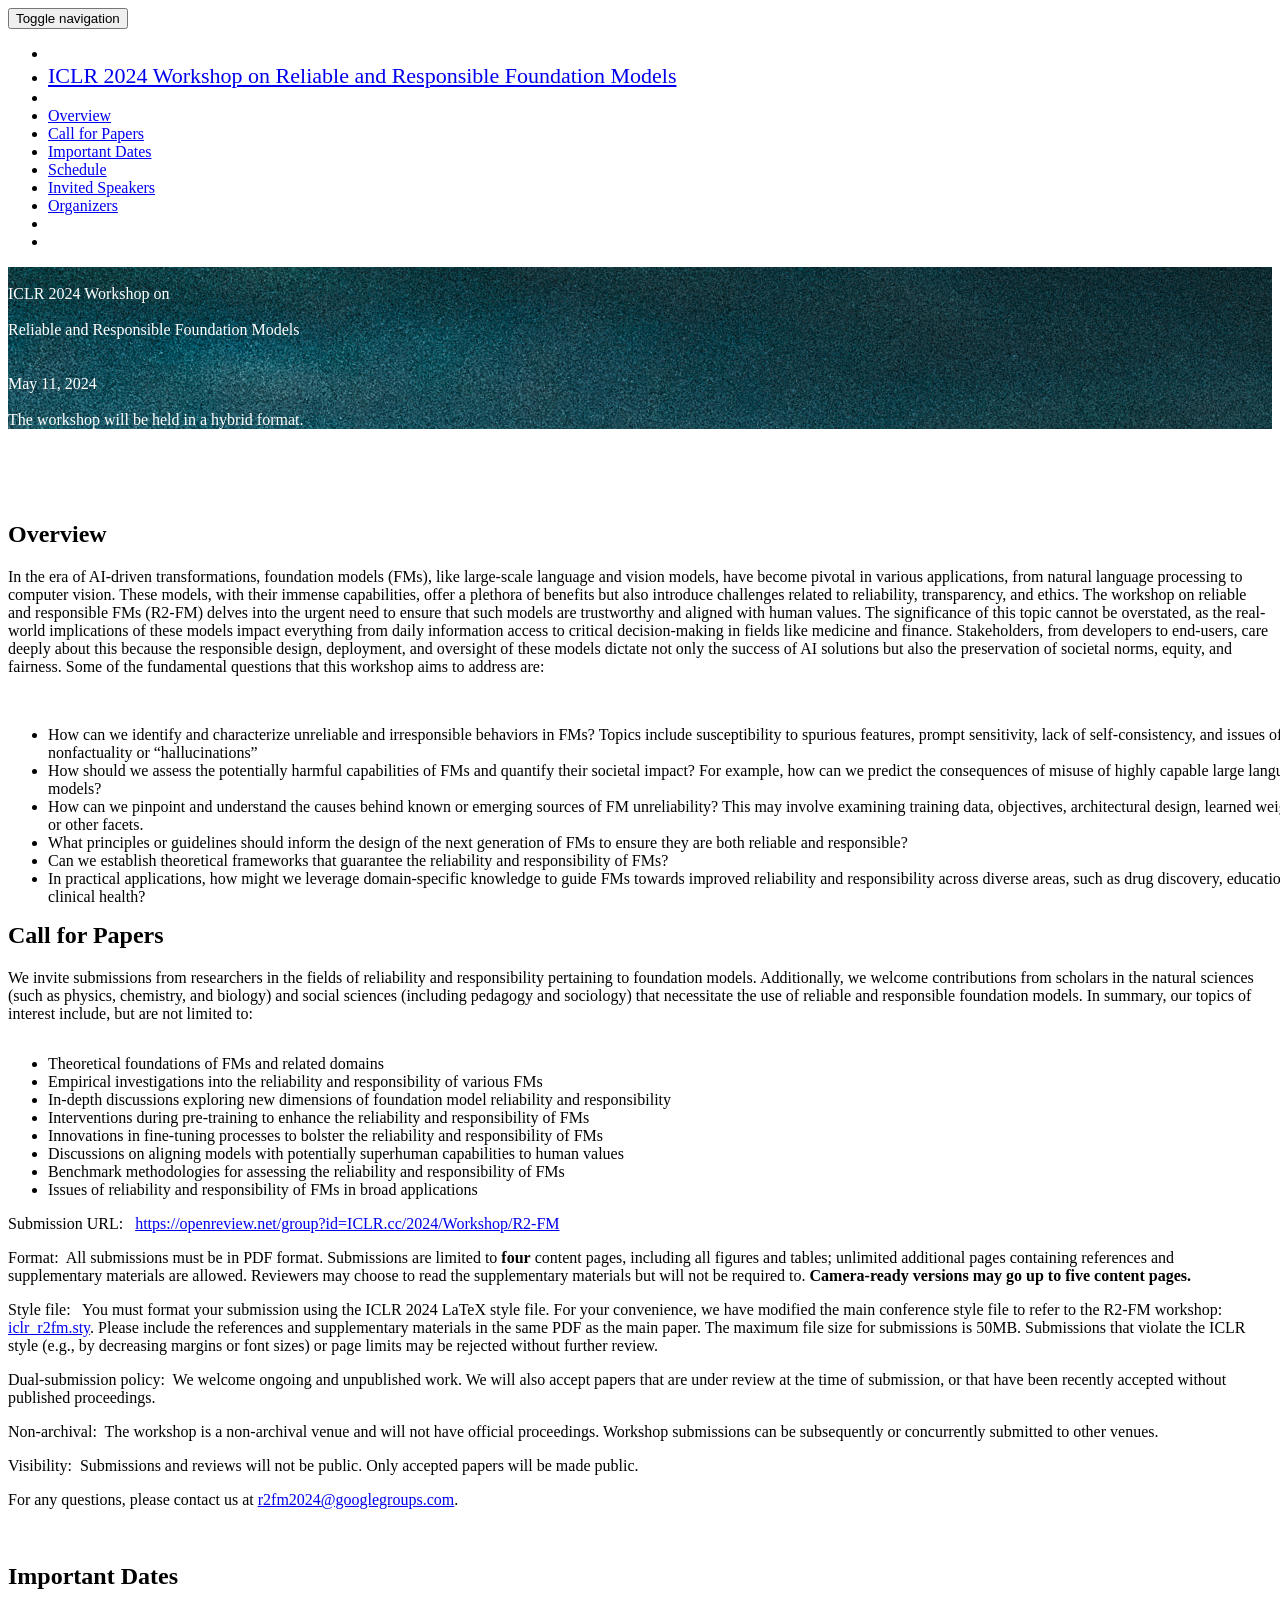
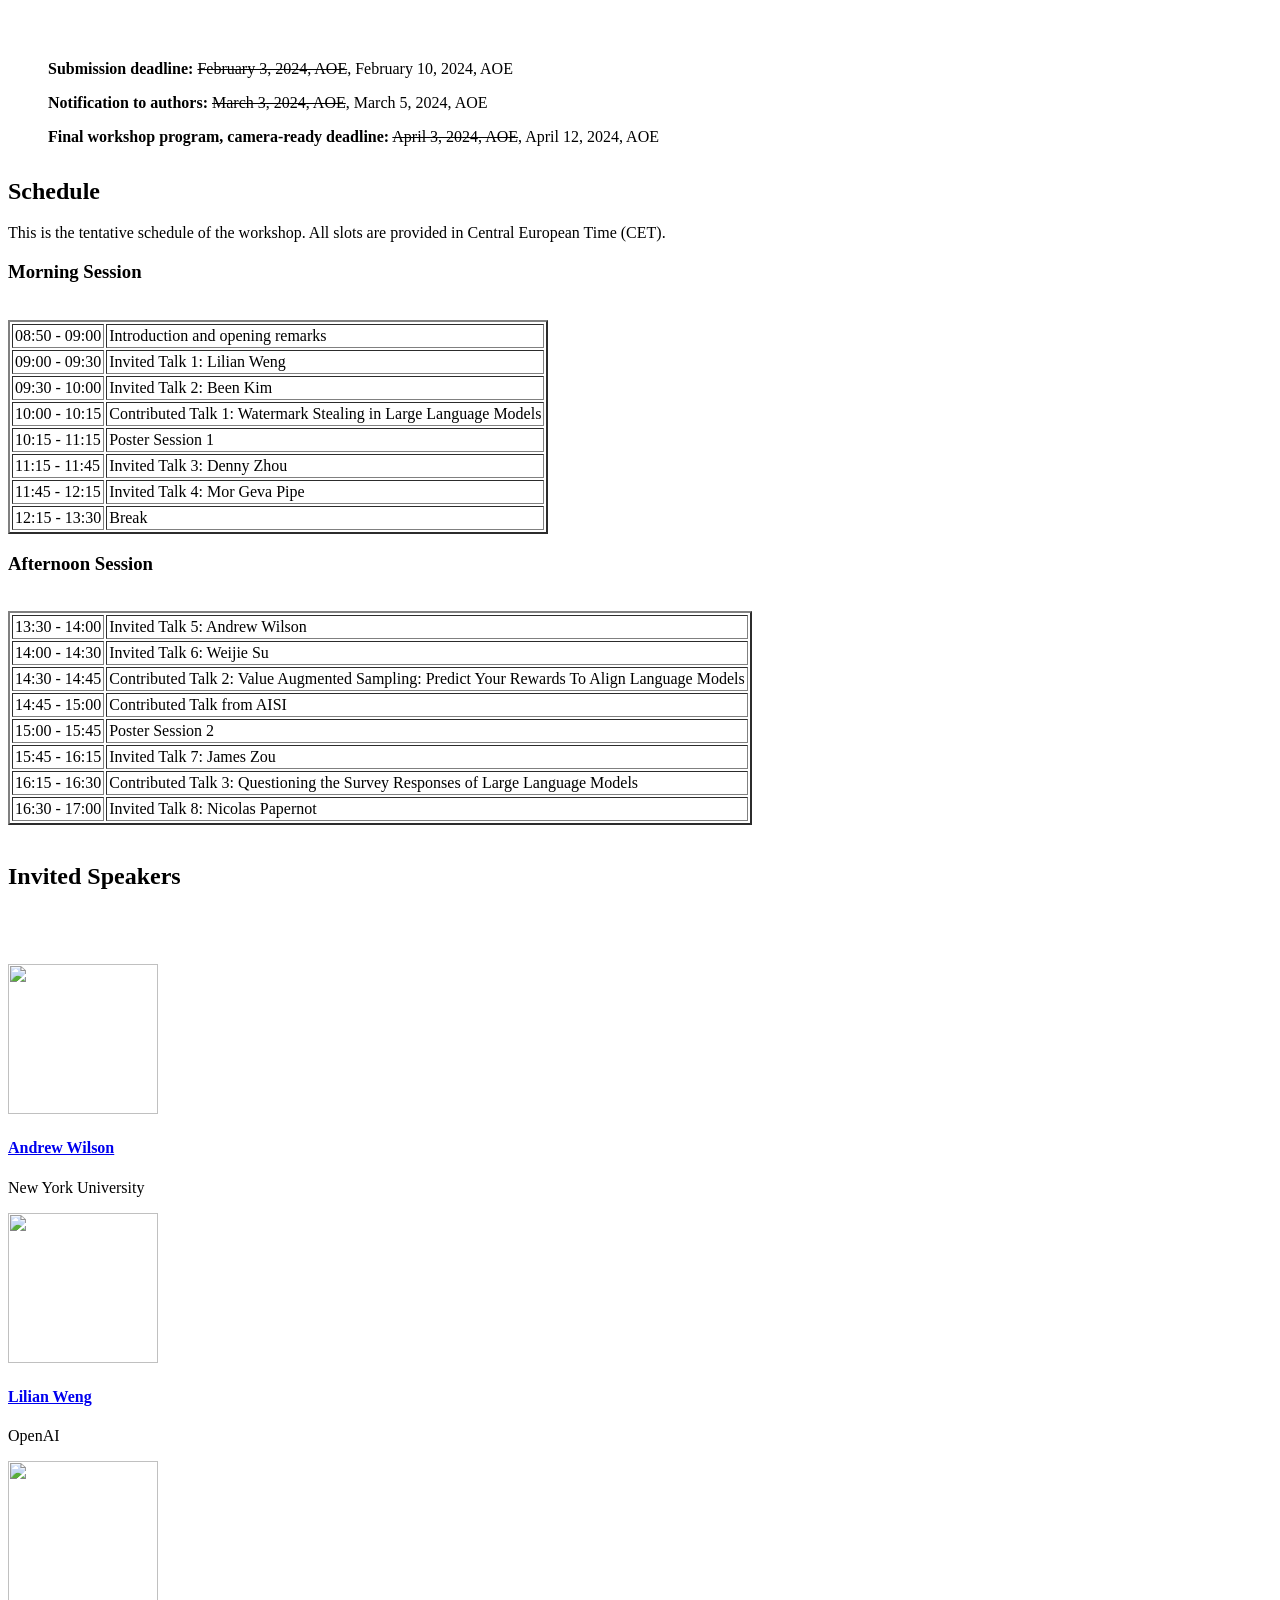
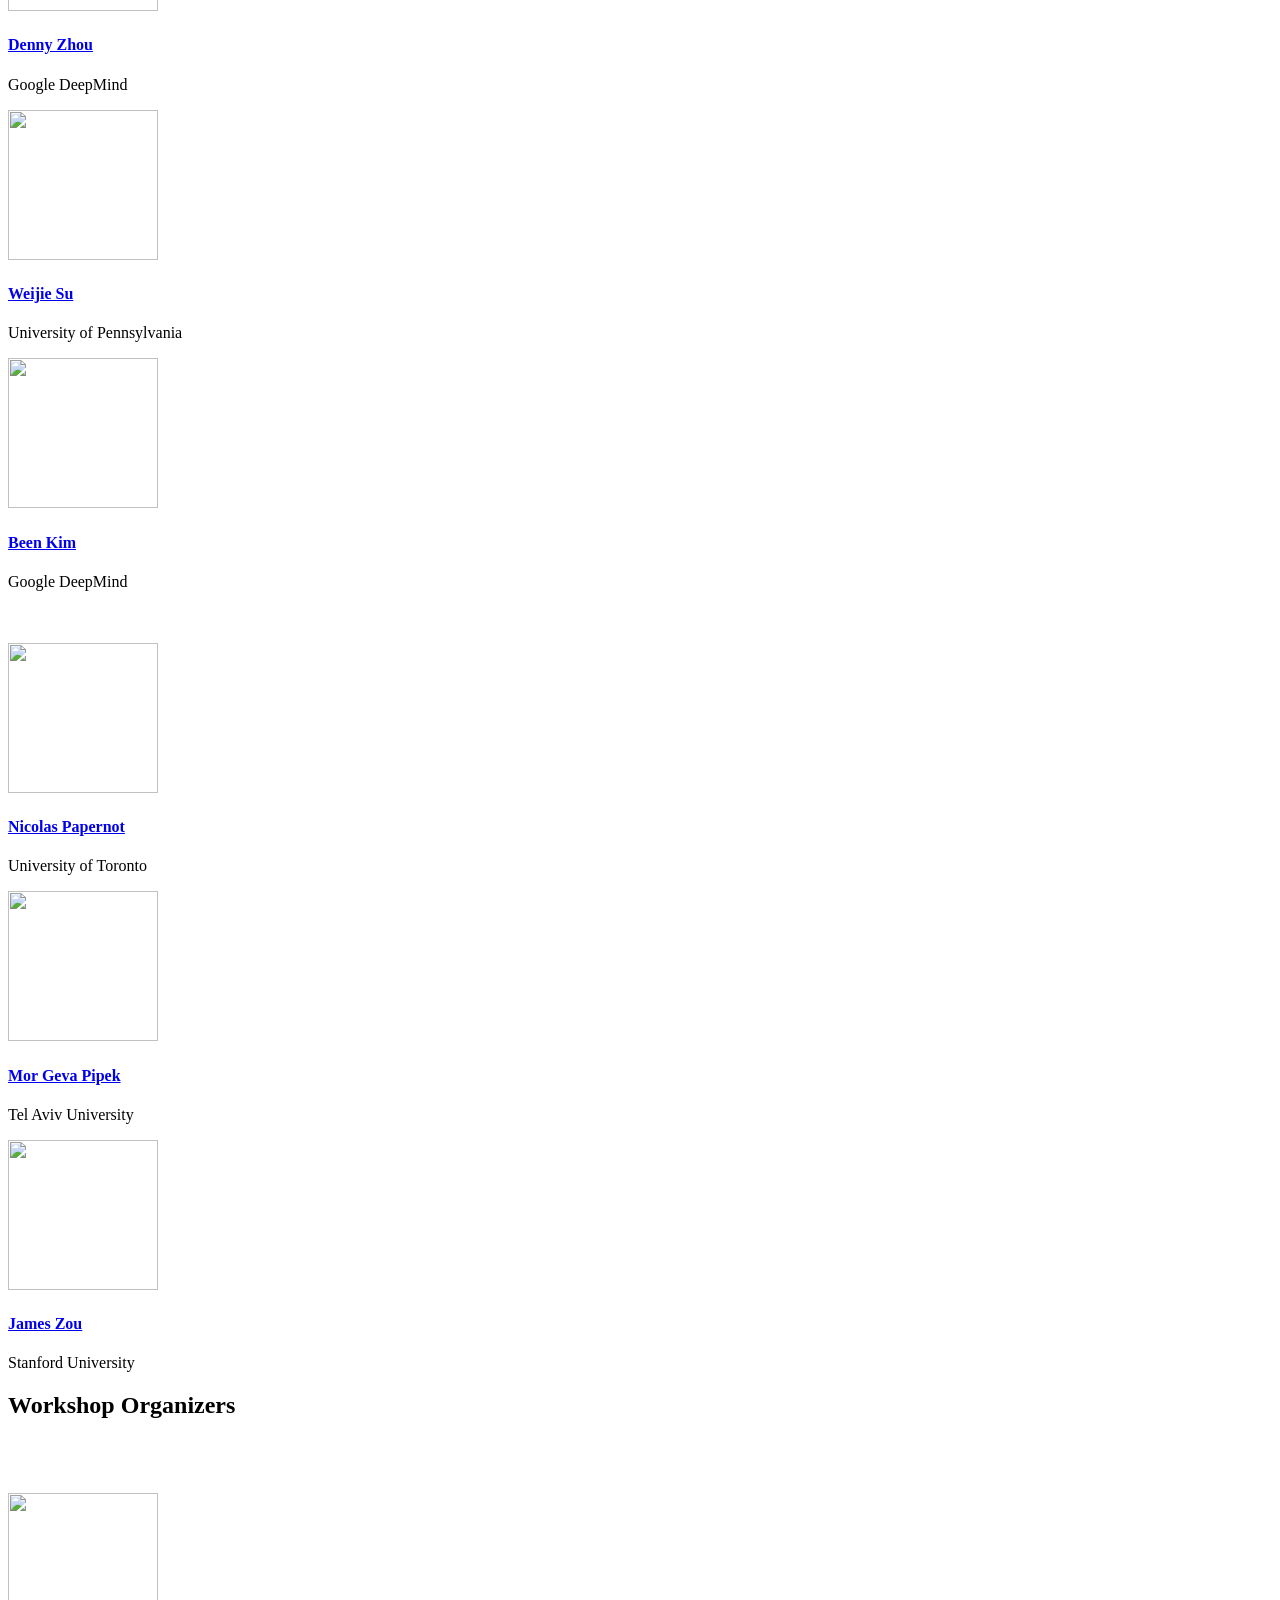
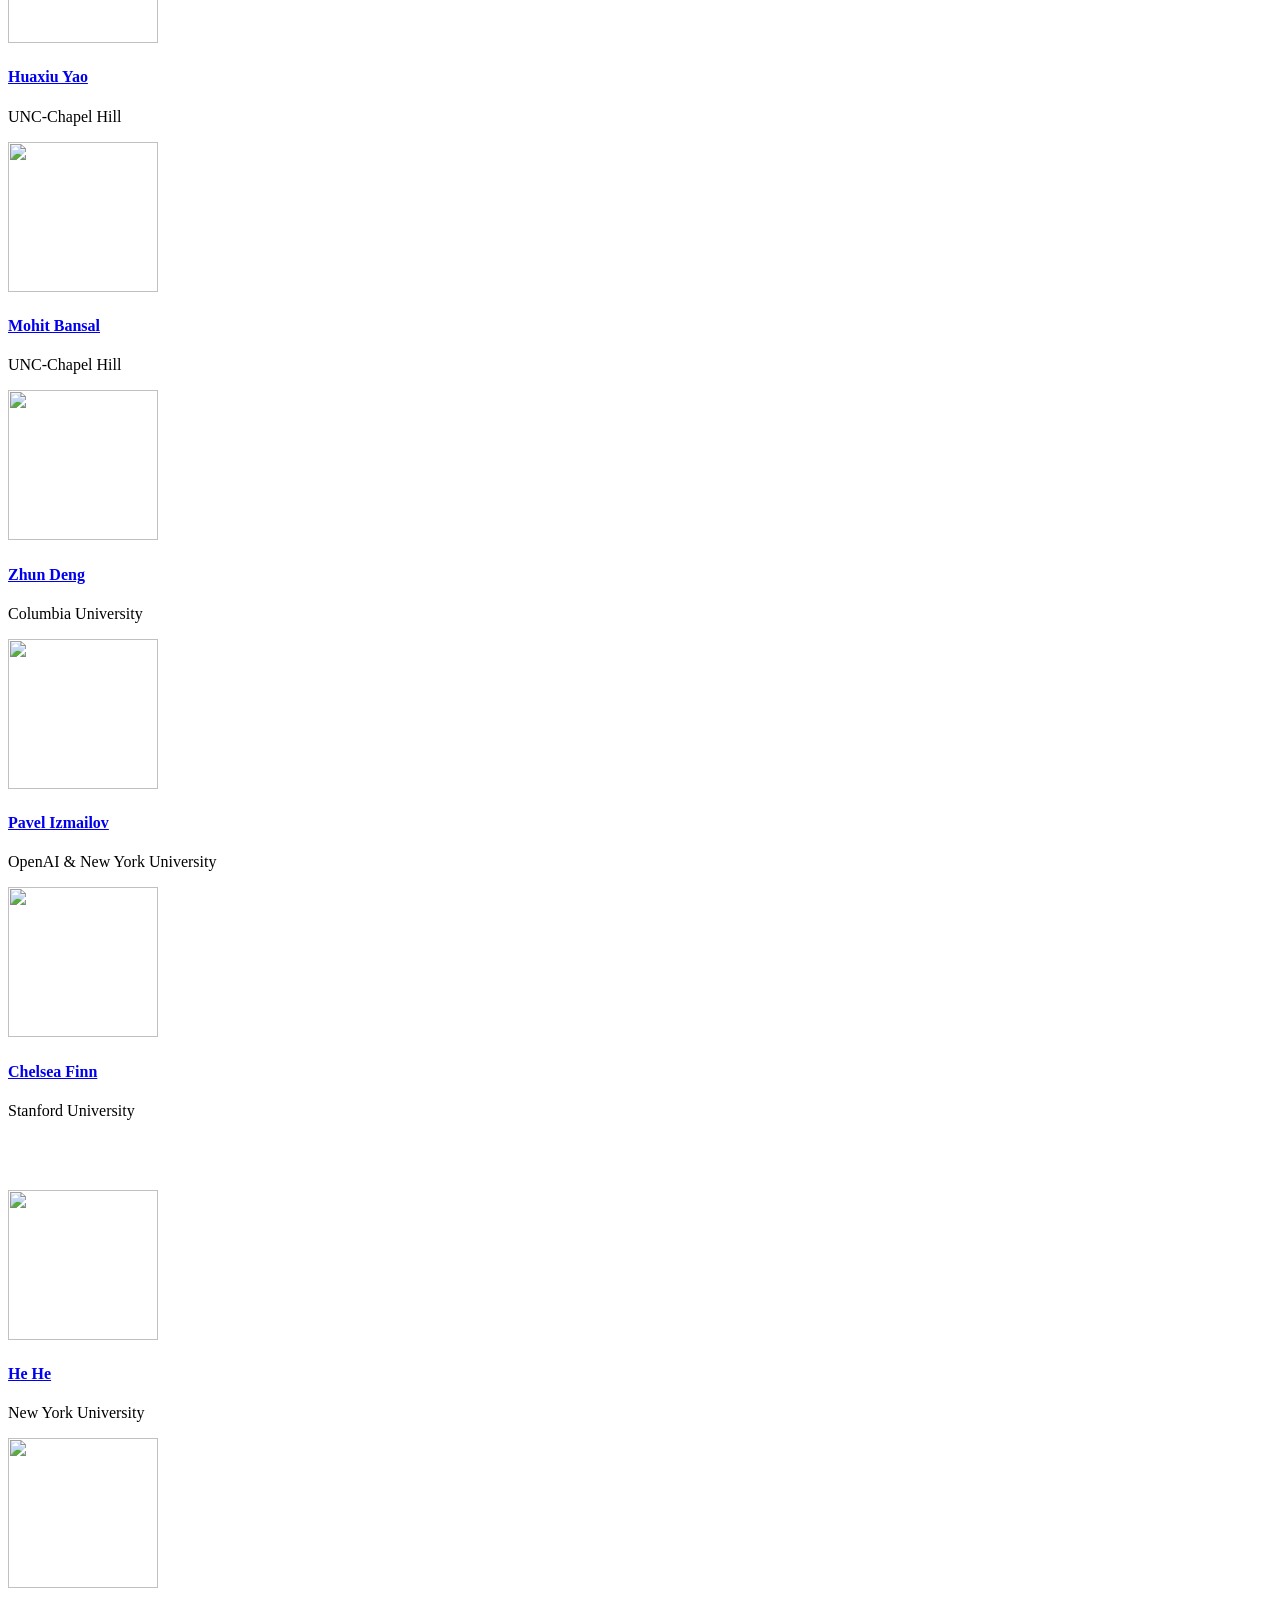
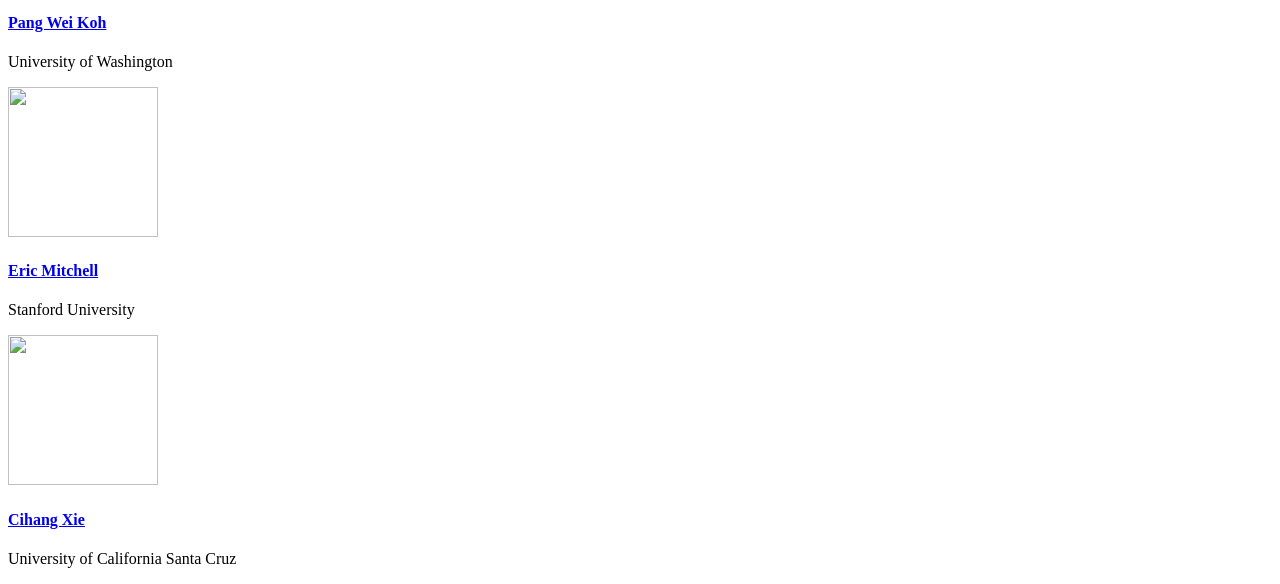
==== index_2024_iclr.html @ ab5264e9 "Add files via upload" ====
<!DOCTYPE html>
<html lang="en"><head><meta http-equiv="Content-Type" content="text/html; charset=UTF-8">
    <link rel="shortcut icon" href="iclr-r2fm.github.io/favicon.ico?">
    
    <meta http-equiv="X-UA-Compatible" content="IE=edge">
    <meta name="viewport" content="width=device-width, initial-scale=1">
    <meta name="description" content="Workshop on Reliable and Responsible Foundation Models at ICLR 2024">


    <title>ICLR 2024 Workshop on Reliable and Responsible Foundation Models </title>

    <!-- Bootstrap Core CSS -->
    <link href="./files_new/bootstrap.min.css" rel="stylesheet">

    <!-- Custom CSS -->
    <link href="./files_new/agency.css" rel="stylesheet">

    <!-- Custom Fonts -->
    <link href="./files_new/font-awesome.min.css" rel="stylesheet" type="text/css">
    <link href="./files_new/css" rel="stylesheet" type="text/css">
    <link href="./files_new/css(1)" rel="stylesheet" type="text/css">
    <link href="./files_new/css(2)" rel="stylesheet" type="text/css">
    <link href="./files_new/css(3)" rel="stylesheet" type="text/css">
    <link href="./files_new/css2" rel="stylesheet" type="text/css">

</head>

<body id="page-top" class="index">
    <!-- Navigation -->
    <nav class="navbar navbar-default navbar-fixed-top navbar-shrink">
        <div class="container">
            <!-- Brand and toggle get grouped for better mobile display -->
            <div class="navbar-header page-scroll">
                <button type="button" class="navbar-toggle" data-toggle="collapse" data-target="#bs-example-navbar-collapse-1">
                    <span class="sr-only">Toggle navigation</span>
                    <span class="icon-bar"></span>
                    <span class="icon-bar"></span>
                    <span class="icon-bar"></span>
                </button>

                <!-- Collect the nav links, forms, and other content for toggling -->
                <div class="collapse navbar-collapse" id="bs-example-navbar-collapse-1">
                    <!--<ul class="nav navbar-nav navbar-middle">
                        <li class="hidden">
                            <a href="#page-top"></a>
                        </li>

                    </ul>-->
                    <ul class="nav navbar-nav navbar-middle">
                        <li class="hidden active">
                            <a href="iclr-r2fm.github.io/index.html#page-top"></a>
                        </li>

                        <li>
                            <a class="page-scroll" href="iclr-r2fm.github.io/index.html#" style="left: -80px; font-size:22px;">ICLR 2024 Workshop on Reliable and Responsible Foundation Models</a>
                        </li>
                        <li>
                            <a style="padding-left: 20px;"></a>
                        </li>
                        <li>
                            <a class="page-scroll" href="iclr-r2fm.github.io/index.html#introduction">Overview</a>
                        </li>

                        <li>
                            <a class="page-scroll" href="iclr-r2fm.github.io/index.html#call">Call for Papers</a>
                        </li>
                        <li>
                            <a class="page-scroll" href="iclr-r2fm.github.io/index.html#dates">Important Dates</a>
                        </li>
                        <li>
                            <a class="page-scroll" href="iclr-r2fm.github.io/index.html#program">Schedule</a>
                        </li>
                        <li>
                            <a class="page-scroll" href="iclr-r2fm.github.io/index.html#speaker">Invited Speakers</a>
                        </li>
                        <li>
                            <a class="page-scroll" href="iclr-r2fm.github.io/index.html#organization">Organizers</a>
                        </li>
                        <li>
                        <!--<li>
                            <a class="page-scroll" href="#contactt">Contact</a>
                        </li>-->
                        </li><li>

                            <!-- <li>
                        <a class="buttom" href="index_2020.html">TSW 2020</a>
                    </li> -->

                    </li></ul>
                </div>
                <!-- /.navbar-collapse -->
            </div>
            <!-- /.container-fluid -->
    </div></nav>

    <!-- Header -->
    <header>
        <style>
            header {
                background-image: url(img/bggg.jpg);
                color: #fff
            }
        </style>
        <div class="container">
            <br>
            
           
            <div class="intro-text">
                <div class="intro-lead-in">ICLR 2024 Workshop on</div>
                <br>
                <div class="intro-heading">Reliable and Responsible Foundation Models</div>
                <br>
            <br>

                <div class="intro-lead-in">May 11, 2024</div>
                <br>
                <div class="intro-lead-in">The workshop will be held in a hybrid format.</div>
                <!-- <div class="intro-lead-in"> Time Series Workshop @ <a href="https://icml.cc/Conferences/2019"
                        target=_blank>ICML 2019</a></br>June 14, 2019. Long Beach, USA</div> -->
                <!--a href="#call" target=_blank class="page-scroll btn btn-xl">Submit a Paper</a-->
            </div>
        </div>
    </header>
    <br><br><br><br>

    <!-- Introduction Section -->
    <section id="introduction">
        <div class="container">
            <div class="row">
                <div class="col-lg-12 ">
                    <h2 class="section-heading">Overview</h2>
                    <!--h3 class="section-subheading text-muted">Lorem ipsum dolor sit amet consectetur.</h3-->
                </div>
            </div>
            <div class="row text-justify">
                <div class="col-md-12">
                    <p class="large text-muted">
In the era of AI-driven transformations, foundation models (FMs), like large-scale language and vision models, have become pivotal in various applications, from natural language processing to computer vision. These models, with their immense capabilities, offer a plethora of benefits but also introduce challenges related to reliability, transparency, and ethics. The workshop on reliable and responsible FMs (R2-FM) delves into the urgent need to ensure that such models are trustworthy and aligned with human values. The significance of this topic cannot be overstated, as the real-world implications of these models impact everything from daily information access to critical decision-making in fields like medicine and finance. Stakeholders, from developers to end-users, care deeply about this because the responsible design, deployment, and oversight of these models dictate not only the success of AI solutions but also the preservation of societal norms, equity, and fairness. Some of the fundamental questions that this workshop aims to address are:                    </p>
                    <br>
                    <ul class="large text-muted" ,="" style="float:left; width: 100%"> 
                    <li>How can we identify and characterize unreliable and irresponsible behaviors in FMs? Topics include susceptibility to spurious features, prompt sensitivity, lack of self-consistency, and issues of nonfactuality or “hallucinations”</li>
                    <li>How should we assess the potentially harmful capabilities of FMs and quantify their societal impact? For example, how can we predict the consequences of misuse of highly capable large language models?</li>
                    <li>How can we pinpoint and understand the causes behind known or emerging sources of FM unreliability? This may involve examining training data, objectives, architectural design, learned weights, or other facets.</li><li>What principles or guidelines should inform the design of the next generation of FMs to ensure they are both reliable and responsible?</li><li>Can we establish theoretical frameworks that guarantee the reliability and responsibility of FMs?</li><li>In practical applications, how might we leverage domain-specific knowledge to guide FMs towards improved reliability and responsibility across diverse areas, such as drug discovery, education, or clinical health?</li></ul><br>
                    <p></p><br>
                </div>
            </div>
        </div>
    </section>

    <!-- call for papers -->
    <!-- <section id="call" class="bg-mid-gray"> -->
    <section id="call">
        <div class="container">

            <div class="row">
                <div class="col-lg-12 ">
                    <h2 class="section-heading">Call for Papers</h2>

                    <div class="row text-justify">
                        <div class="col-md-12">


                            <p class="large text-muted">We invite submissions from researchers in the fields of reliability and responsibility pertaining to foundation models. Additionally, we welcome contributions from scholars in the natural sciences (such as physics, chemistry, and biology) and social sciences (including pedagogy and sociology) that necessitate the use of reliable and responsible foundation models. In summary, our topics of interest include, but are not limited to:</p>

                            <ul class="large text-muted" style="float:left; width: 100%">
                                <li>Theoretical foundations of FMs and related domains</li>
                                <li>Empirical investigations into the reliability and responsibility of various FMs</li>
                                <li>In-depth discussions exploring new dimensions of foundation model reliability and responsibility</li>
                                <li>Interventions during pre-training to enhance the reliability and responsibility of FMs</li>
                                <li>Innovations in fine-tuning processes to bolster the reliability and responsibility of FMs</li>
                            <li>Discussions on aligning models with potentially superhuman capabilities to human values</li><li>Benchmark methodologies for assessing the reliability and responsibility of FMs</li><li>Issues of reliability and responsibility of FMs in broad applications</li></ul>
                            <p class="large text-muted"><mybold>Submission URL:</mybold> &nbsp; <a href="https://openreview.net/group?id=ICLR.cc/2024/Workshop/R2-FM">https://openreview.net/group?id=ICLR.cc/2024/Workshop/R2-FM
</a></p>
                            <p class="large text-muted"><mybold>Format:</mybold> &nbsp;All submissions must be in PDF format. Submissions are limited to <b>four</b> content pages, including all figures and tables; unlimited additional pages containing references and supplementary materials are allowed. Reviewers may choose to read the supplementary materials but will not be required to. <b>Camera-ready versions may go up to five content pages.</b>
                            </p>
                            <p class="large text-muted"><mybold>Style file:</mybold> &nbsp; You must format your submission using the ICLR 2024 LaTeX style file. For your convenience, we have modified the main conference style file to refer to the R2-FM workshop: <a href="iclr_r2fm.sty">iclr_r2fm.sty</a>. Please include the references and supplementary materials in the same PDF as the main paper. The maximum file size for submissions is 50MB. Submissions that violate the ICLR style (e.g., by decreasing margins or font sizes) or page limits may be rejected without further review.
                            </p>
                            <p class="large text-muted"><mybold>Dual-submission policy:</mybold> &nbsp;We welcome ongoing and unpublished work. We will also accept papers that are under review at the time of submission, or that have been recently accepted without published proceedings.
                            </p>
                            <p class="large text-muted"><mybold>Non-archival:</mybold> &nbsp;The workshop is a non-archival venue and will not have official proceedings. Workshop submissions can be subsequently or concurrently submitted to other venues.
                            </p>
                            <p class="large text-muted"><mybold>Visibility:</mybold> &nbsp;Submissions and reviews will not be public. Only accepted papers will be made public.
                            </p>
                            <p class="large text-muted">For any questions, please contact us at <a href="mailto:r2fm2024@googlegroups.com">r2fm2024@googlegroups.com</a>.
                            </p>
                            <br>
                        </div>
                    </div>

                </div>
    </div></div></section>
    

    <!-- Dates Section -->
    <section id="dates">
        <div class="container">
            <div class="row">
                <div class="col-lg-12 ">
                    <h2 class="section-heading">Important Dates</h2>
                    <!--h3 class="section-subheading text-muted">Lorem ipsum dolor sit amet consectetur.</h3-->
                </div>
            </div>
            <div class="row ">
                <div class="col-lg-4 text-left">
                    &nbsp;
                </div>
                <div class="row text-justify ">
                    <div class="col-md-8">
                        <ul style="float:left; width: 100%">
                            <p class="large text-muted">
                                <b>Submission deadline:</b> <s>February 3, 2024, AOE</s>, February 10, 2024, AOE
                            </p>
                            <p class="large text-muted">
                                <b>Notification to authors:</b> <s>March 3, 2024, AOE</s>, March 5, 2024, AOE
                            </p>
                            
                            <p class="large text-muted">
                                <b>Final workshop program, camera-ready deadline:</b> <s>April 3, 2024, AOE</s>, April 12, 2024, AOE                           </p>
                        </ul>
                    </div>
                </div>
            </div>
        </div>
    </section>
    <!-- Program Section -->
    <section id="program">
        <div class="container">

            <div class="row">
                <div class="col-lg-12 ">
                    <h2 class="section-heading">Schedule</h2>
                    <!-- <h3 class="section-subheading text-muted">
                        Long Beach Convention Center, Long Beach <br>
                        8:45 am - 6:05 pm <br>
                        June 14, 2019<br>
                    </h3> -->
                </div>
            </div>
            <p class="large text-muted">
            This is the tentative schedule of the workshop. All slots are provided in Central European Time (CET). 
            </p>
            <div id="schedule">
                <div class="container w">
                    <h3>Morning Session</h3> <br>
                    <div class="row centered">
                        <table class="table table-striped" border="2" cellpadding="2" cellspacing="2">
                            <tbody>
                                <tr>
                                    <td> 08:50 - 09:00</td>
                                    <td>Introduction and opening remarks</td>
                                </tr>
                            <tr>
                                    <td>09:00 - 09:30 </td>
                                    <td>Invited Talk 1: Lilian Weng</td>
                                </tr><tr>
                                    <td>09:30 - 10:00 </td>
                                    <td>Invited Talk 2: Been Kim</td>
                                </tr><tr>
                                    <td>10:00 - 10:15</td>
                                    <td>Contributed Talk 1: Watermark Stealing in Large Language Models</td>
                                </tr><tr>
                                    <td>10:15 - 11:15 </td>
                                    <td>Poster Session 1</td>
                                </tr><tr>
                                    <td>11:15 - 11:45 </td>
                                    <td>Invited Talk 3: Denny Zhou</td>
                                </tr><tr>
                                    <td>11:45 - 12:15 </td>
                                    <td>Invited Talk 4: Mor Geva Pipe</td>
                                </tr><tr>
                                    <td>12:15 - 13:30</td>
                                    <td>Break</td>
                                </tr></tbody>

                        </table>
                    </div>
                    <h3>Afternoon Session</h3> <br>
                    <div class="row centered">
                        <table class="table table-striped" border="2" cellpadding="2" cellspacing="2">
                            <tbody>
                                <tr>
                                    <td>13:30 - 14:00</td>
                                    <td>Invited Talk 5: Andrew Wilson</td>
                                </tr>
                            <tr>
                                    <td> 14:00 - 14:30</td>
                                    <td>Invited Talk 6: Weijie Su</td>
                                </tr><tr>
                                    <td>14:30 - 14:45</td>
                                    <td>Contributed Talk 2: Value Augmented Sampling: Predict Your Rewards To Align Language Models</td>
                                </tr><tr>
                                    <td>14:45 - 15:00</td>
                                    <td>Contributed Talk from AISI</td>
                                </tr><tr>
                                    <td>15:00 - 15:45</td>
                                    <td>Poster Session 2</td>
                                </tr><tr>
                                    <td>15:45 - 16:15</td>
                                    <td>Invited Talk 7: James Zou</td>
                                </tr><tr>
                                    <td>16:15 - 16:30</td>
                                    <td>Contributed Talk 3: Questioning the Survey Responses of Large Language Models</td>
                                </tr><tr>
                                    <td>16:30 - 17:00</td>
                                    <td>Invited Talk 8: Nicolas Papernot</td>
                                </tr></tbody>
                        </table>
                    </div>

                    <div class="col-lg-1 text-left">
                        &nbsp;
                    </div>
                </div>
            </div>
    </div></section>

    <!-- Speaker Section -->
    <section id="speaker">
        <div class="container">
            <div class="row">
                <div class="col-lg-12 ">
                    <h2 class="section-heading">Invited Speakers</h2>
                    <!--h3 class="section-subheading text-muted">Lorem ipsum dolor sit amet consectetur.</h3-->
                </div>
            </div>
            <br>
            <br>
            <br>

            <div class="row row-centered ">
                <div class="col-sm-2">
                    <div class="team-member">
                        <img src="./files_new/AW.jpg" height="150" width="150" class="img-responsive img-circle">
                        <a href="https://cims.nyu.edu/~andrewgw/">
                            <h4>Andrew Wilson</h4>
                        </a>
                        <p class="text-muted">New York University</p>
                    </div>
                </div>

                <div class="row row-centered ">
                    <div class="col-sm-2">
                        <div class="team-member">
                            <img src="./files_new/LW.jpeg" height="150" width="150" class="img-responsive img-circle">
                            <a href="https://lilianweng.github.io/">
                                <h4>Lilian Weng</h4>
                            </a>
                            <p class="text-muted">OpenAI</p>
                        </div>
                    </div>

                    <div class="row row-centered ">
                        <div class="col-sm-2">
                            <div class="team-member">
                                <img src="./files_new/DZ.jpeg" height="150" width="150" class="img-responsive img-circle">
                                <a href="https://dennyzhou.github.io/">
                                    <h4>Denny Zhou</h4>
                                </a>
                                <p class="text-muted">Google DeepMind</p>
                            </div>
                        </div>



                        <div class="row row-centered ">
                            <div class="col-sm-2">
                                <div class="team-member">
                                    <img src="./files_new/WS.jpg" height="150" width="150" class="img-responsive img-circle">
                                    <a href="https://www.weijie-su.com/">
                                        <h4>Weijie Su</h4>
                                    </a>
                                    <p class="text-muted">University of Pennsylvania</p>
                                </div>
                            </div>



                            <div class="row row-centered ">
                                <div class="col-sm-2">
                                    <div class="team-member">
                                        <img src="./files_new/BK.png" height="150" width="150" class="img-responsive img-circle">
                                        <a href="https://beenkim.github.io/">
                                            <h4>Been Kim</h4>
                                        </a>
                                        <p class="text-muted">Google DeepMind</p>
                                    </div>
                                </div>

                            </div>
                            <div class="container">
                                <!-- <div class="row">
                                    <div class="col-lg-12">
                                        <h2 class="section-heading">Workshop Organizers</h2>
                                    </div>
                                </div> -->
                                <br>
                                <br>
                                             <div class="row row-centered ">
                                                <div class="col-sm-2">
                                                    <div class="team-member">
                                                        <img src="./files_new/NP.jpg" height="150" width="150" class="img-responsive img-circle">
                                                        <a href="https://www.papernot.fr/">
                                                            <h4>Nicolas Papernot</h4>
                                                        </a>
                                                        <p class="text-muted">University of Toronto</p>
                                                    </div>
                                                </div>
                                                 
                                                    <div class="row row-centered ">
                                                        <div class="col-sm-2">
                                                            <div class="team-member">
                                                                <img src="./files_new/MGP.jpg" height="150" width="150" class="img-responsive img-circle">
                                                                <a href="https://mega002.github.io/">
                                                                    <h4>Mor Geva Pipek</h4>
                                                                </a>
                                                                <p class="text-muted">Tel Aviv University</p>
                                                            </div>
                                                        </div>
                                                        
                                                        <div class="row row-centered ">
                                                            <div class="col-sm-2">
                                                                <div class="team-member">
                                                                    <img src="./files_new/JZ.jpeg" height="150" width="150" class="img-responsive img-circle">
                                                                    <a href="https://www.james-zou.com/">
                                                                        <h4>James Zou</h4>
                                                                    </a>
                                                                    <p class="text-muted">Stanford University</p>
                                                                </div>
                                                            </div>           
                                                    <div class="col-sm-2">
                                                                
                                                            </div></div>
                                                </div>

    </div></div></div></div></div></div></div></section>


    <section id="organization">
        <div class="container">
            <div class="row">
                <div class="col-lg-12">
                    <h2 class="section-heading">Workshop Organizers</h2>
                    <!--h3 class="section-subheading text-muted">Lorem ipsum dolor sit amet consectetur.</h3-->
                </div>
            </div>
            <br>
            <br>
            <br>
            <div class="row row-centered ">
                <div class="col-sm-2">
                    <div class="team-member">
                        <img src="./files_new/Huaxiu_Yao.jpg" height="150" width="150" class="img-responsive img-circle">
                        <a href="https://huaxiuyao.mystrikingly.com/">
                            <h4>Huaxiu Yao</h4>
                        </a>
                        <p class="text-muted">UNC-Chapel Hill</p>
                    </div>
                </div>

                <div class="row row-centered ">
                    <div class="col-sm-2">
                        <div class="team-member">
                            <img src="./files_new/MB.png" height="150" width="150" class="img-responsive img-circle">
                            <a href="https://www.cs.unc.edu/~mbansal/">
                                <h4>Mohit Bansal</h4>
                            </a>
                            <p class="text-muted">UNC-Chapel Hill</p>
                        </div>
                    </div>

                    <div class="row row-centered ">
                        <div class="col-sm-2">
                            <div class="team-member">
                                <img src="./files_new/ZD.jpg" height="150" width="150" class="img-responsive img-circle">
                                <a href="https://www.zhundeng.org/">
                                    <h4>Zhun Deng</h4>
                                </a>
                                <p class="text-muted">Columbia University</p>
                            </div>
                        </div>



                        <div class="row row-centered ">
                            <div class="col-sm-2">
                                <div class="team-member">
                                    <img src="./files_new/PI.jpeg" height="150" width="150" class="img-responsive img-circle">
                                    <a href="https://izmailovpavel.github.io/">
                                        <h4>Pavel Izmailov </h4>
                                    </a>
                                    <p class="text-muted">OpenAI &amp; New York University</p>
                                </div>
                            </div>

                            <div class="row row-centered ">
                                                <div class="col-sm-2">
                                                    <div class="team-member">
                                                        <img src="./files_new/Chelsea_Finn.jpeg" height="150" width="150" class="img-responsive img-circle">
                                                        <a href="https://ai.stanford.edu/~cbfinn/">
                                                            <h4>Chelsea Finn</h4>
                                                        </a>
                                                        <p class="text-muted">Stanford University</p>
                                                    </div>
                                                </div>
                                                </div>

                            <div class="container">
                                <!-- <div class="row">
                                    <div class="col-lg-12">
                                        <h2 class="section-heading">Workshop Organizers</h2>
                                    </div>
                                </div> -->
                                <br>
                                <br>
                                <br>

                                <div class="row row-centered ">
                                <div class="col-sm-2">
                                    <div class="team-member">
                                        <img src="./files_new/HH.jpg" height="150" width="150" class="img-responsive img-circle">
                                        <a href="https://hhexiy.github.io/">
                                            <h4>He He</h4>
                                        </a>
                                        <p class="text-muted">New York University</p>
                                    </div>
                                </div>
                                <div class="row row-centered ">
                                    <div class="col-sm-2">
                                        <div class="team-member">
                                            <img src="./files_new/PWK.jpg" height="150" width="150" class="img-responsive img-circle">
                                            <a href="https://koh.pw/">
                                                <h4>Pang Wei Koh</h4>
                                            </a>
                                            <p class="text-muted">University of Washington</p>
                                        </div>
                                    </div>

                                    <div class="row row-centered ">
                                        <div class="col-sm-2">
                                            <div class="team-member">
                                                <img src="./files_new/EM.png" height="150" width="150" class="img-responsive img-circle">
                                                <a href="https://ericmitchell.ai/">
                                                    <h4>Eric Mitchell</h4>
                                                </a>
                                                <p class="text-muted">Stanford University</p>
                                            </div>
                                        </div>

                                        <div class="row row-centered ">
                                            <div class="col-sm-2">
                                                <div class="team-member">
                                                    <img src="./files_new/CX.jpg" height="150" width="150" class="img-responsive img-circle">
                                                    <a href="https://cihangxie.github.io/">
                                                        <h4>Cihang Xie</h4>
                                                    </a>
                                                    <p class="text-muted">University of California Santa Cruz</p>
                                                </div>
                                            </div>



                                            

    <div class="container">
            <div class="row">
                
            </div>
    </div>
    </div></div></div></div></div></div></div></div></div></section>



    <!-- <section id="contactt">
                                <div class="container">
                                    <div class="row">
                                        <div class="col-lg-12">
                                            <h2 class="section-heading">Contact</h2>
                                            <h3 class="section-subheading text-muted">Lorem ipsum dolor sit amet consectetur.</h3>
                                            <p class="large text-muted">

                                                Please contact if you have any questions.

                                            </p>
                                        </div>
                                    </div>
                                </div>
                        </div>
    </section>-->






<!--     <section id="contact">
        <br class="container">
        <div class="row">
            <div class="col-lg-12 text-center">
                <h3 class="section-heading">Sponsored by</h3>
            </div>
        </div>
        <div class="center">
            <center>
            <a >
                <img src="img/logo2x.png" class="center" alt="" height="120" usemap="#planetmap">
                <map name="planetmap">  
                     
                   <area shape="rect" coords="0,0,250,250" alt="Sun" href="https://realai.ai">  
                    
                 </map>  
            </a>
                
            </center>
        </div> -->



        <!-- </div> -->
    <!-- </section> -->




    <!-- jQuery -->
    <script src="./files_new/jquery.js"></script>

    <!-- Bootstrap Core JavaScript -->
    <script src="./files_new/bootstrap.min.js"></script>

    <!-- Plugin JavaScript -->
    <script src="./files_new/jquery.easing.min.js"></script>
    <script src="./files_new/classie.js"></script>
    <script src="./files_new/cbpAnimatedHeader.js"></script>

    <!-- Contact Form JavaScript -->
    <script src="./files_new/contact_me.js"></script>

    <!-- Custom Theme JavaScript -->
    <script src="./files_new/agency.js"></script>




</body></html>
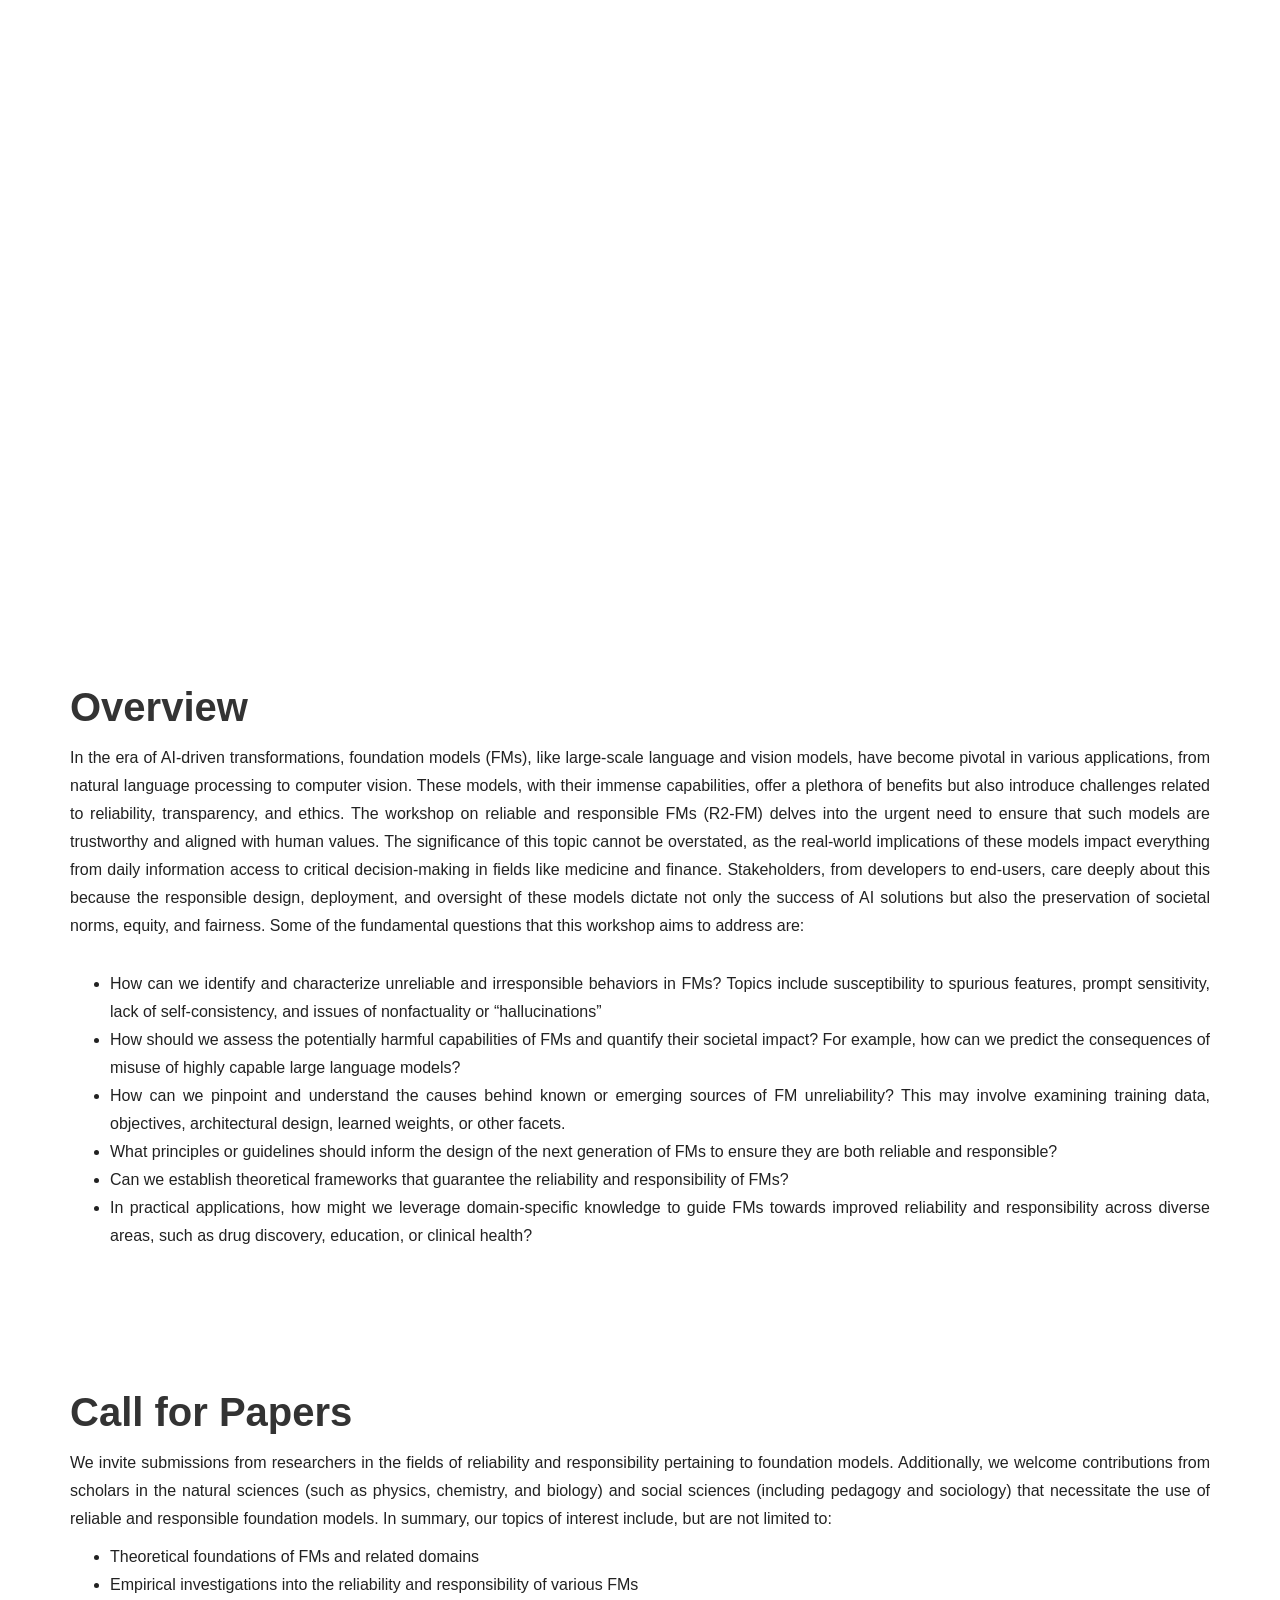
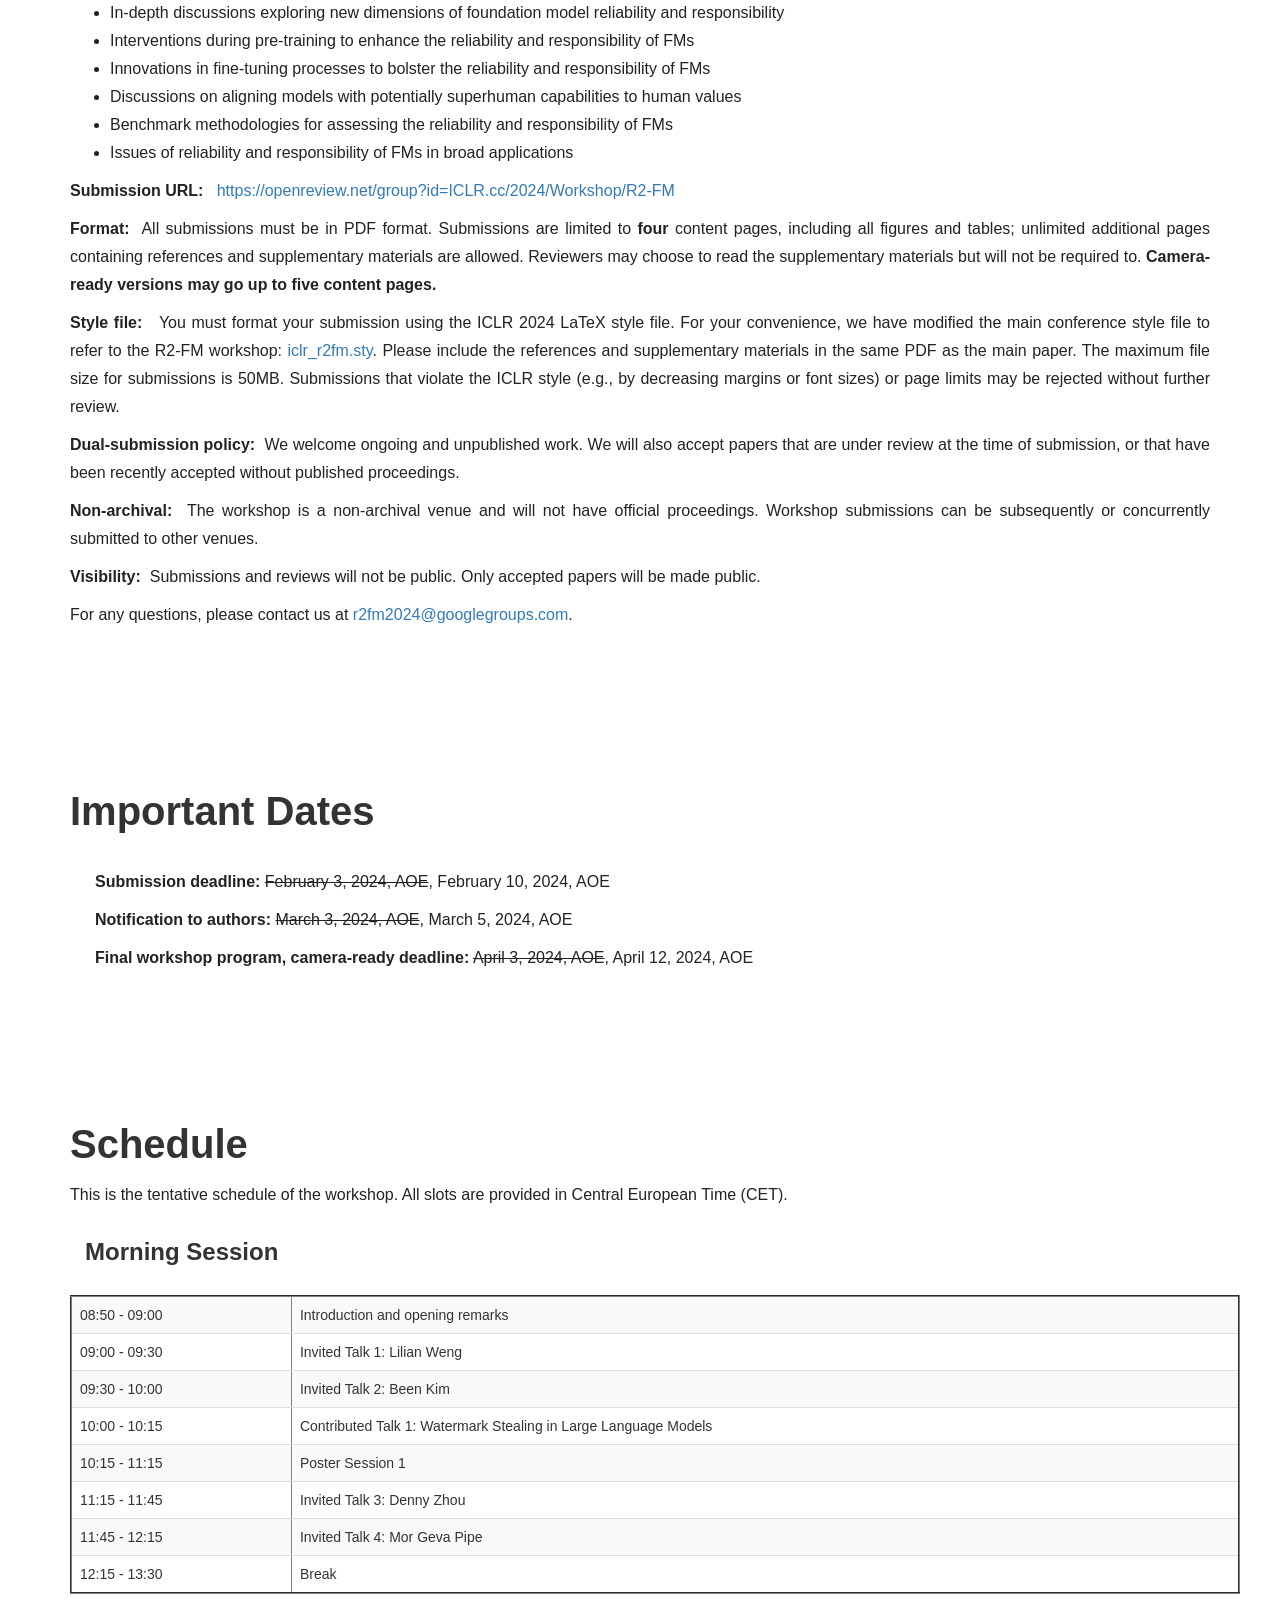
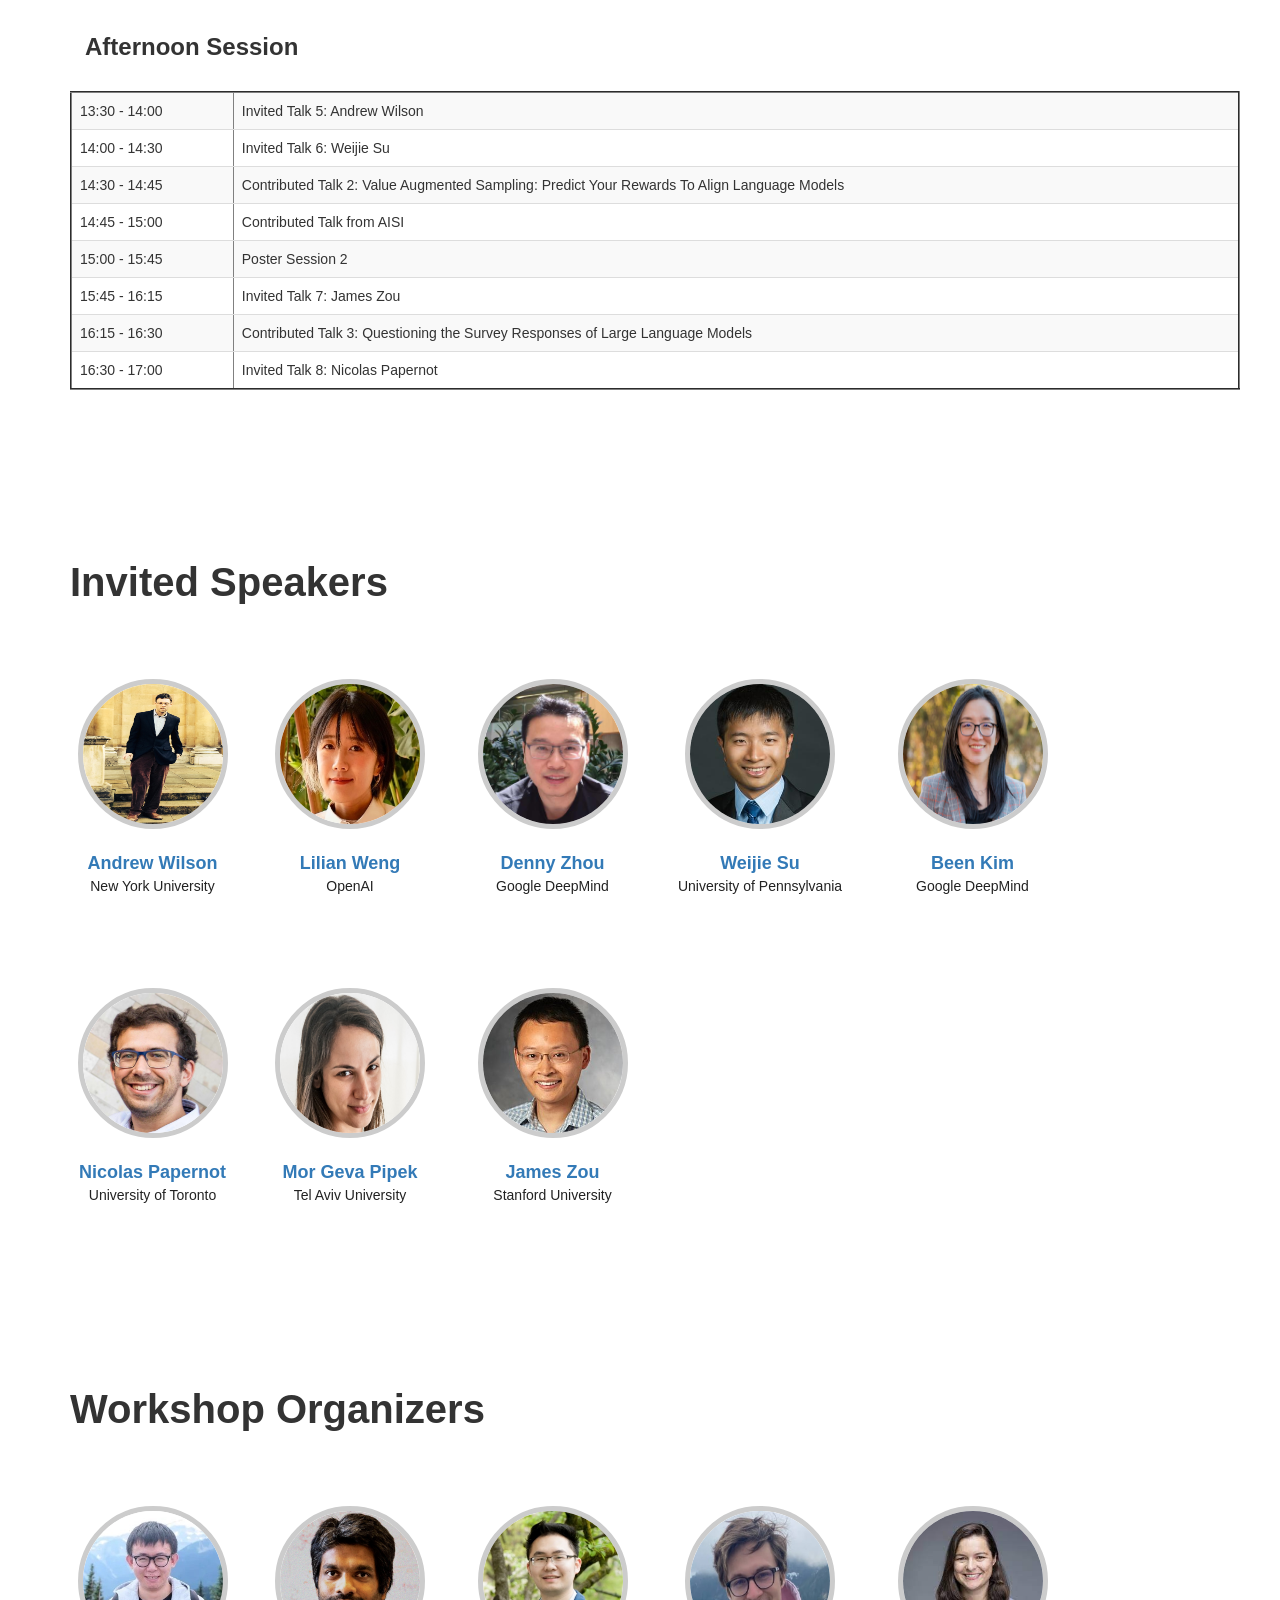
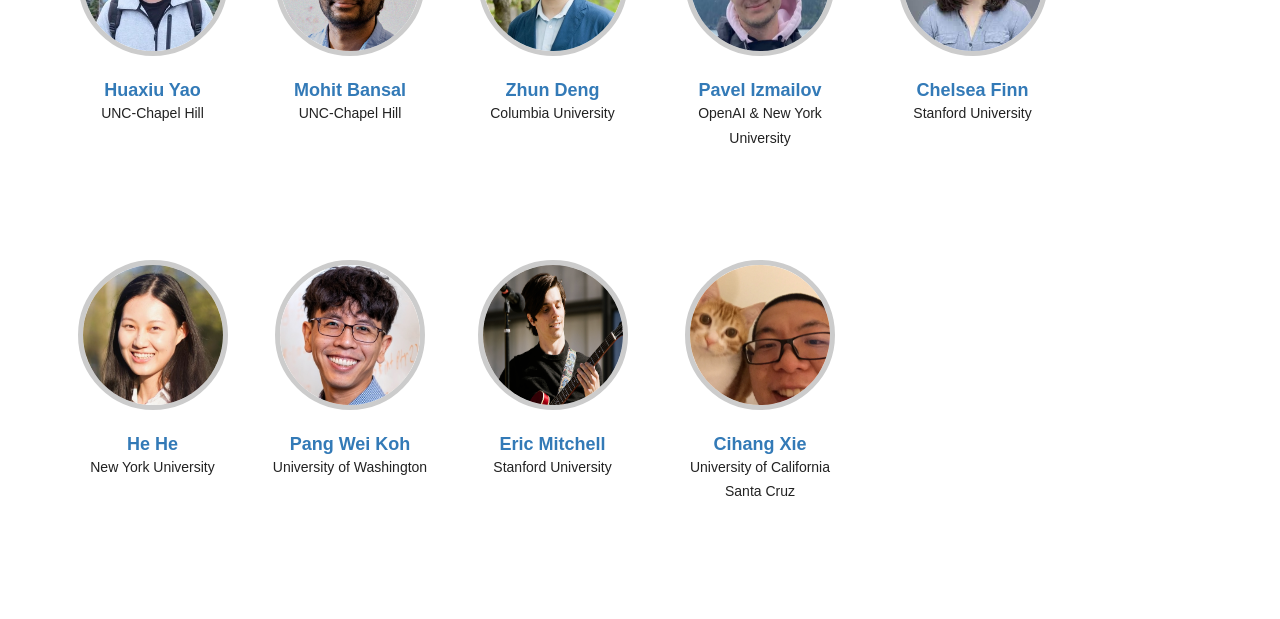
==== commit 8131c70a: "webpage updated" ====
--- a/index_2024_iclr.html
+++ b/index_2024_iclr.html
@@ -638,6 +638,36 @@
     <!-- Custom Theme JavaScript -->
     <script src="./files_new/agency.js"></script>
 
+    <script>
+        (function () {
+            var links = document.querySelectorAll('a[href]');
+            for (var i = 0; i < links.length; i++) {
+                var href = links[i].getAttribute('href');
+                if (!href) {
+                    continue;
+                }
+                var trimmed = href.trim();
+                if (!trimmed || trimmed.charAt(0) === '#') {
+                    continue;
+                }
+                if (/^javascript:/i.test(trimmed) || /^(mailto|tel):/i.test(trimmed)) {
+                    continue;
+                }
+                if (!links[i].getAttribute('target')) {
+                    links[i].setAttribute('target', '_blank');
+                }
+                var rel = links[i].getAttribute('rel') || '';
+                if (rel.indexOf('noopener') === -1) {
+                    rel += (rel ? ' ' : '') + 'noopener';
+                }
+                if (rel.indexOf('noreferrer') === -1) {
+                    rel += (rel ? ' ' : '') + 'noreferrer';
+                }
+                links[i].setAttribute('rel', rel);
+            }
+        })();
+    </script>
+
 
 
 
--- a/files_new/agency.css
+++ b/files_new/agency.css
@@ -0,0 +1,1534 @@
+body
+{
+	overflow-x:hidden;
+	font-family: 'Lato', sans-serif
+}
+
+.text-muted
+{
+	color:#222
+}
+
+.text-primary
+{
+	color:#fed136
+}
+
+p
+{
+	font-size:14px;
+	line-height:1.75
+}
+
+mybold
+{
+  font-weight: 700;
+}
+
+p.large
+{
+	font-size:16px
+}
+
+ul.large
+{
+	font-size:16px;
+	line-height:1.75;
+}
+
+a,a:hover,a:focus,a:active,a.active
+{
+	outline:0
+}
+
+a
+{
+	/* color:#fed136 */
+}
+
+a:hover,a:focus,a:active,a.active
+{
+	/* color:#fec503 */
+}
+
+h1,h2,h3,h4,h5,h6
+{
+	font-family: 'Lato', sans-serif;
+	/* text-transform:uppercase; */
+	font-weight:700
+}
+
+.img-centered
+{
+	margin:0 auto
+}
+
+.bg-light-gray
+{
+	background-color:#f7f7f7
+}
+
+.bg-mid-gray
+{
+	background-color:#EEE
+}
+
+.bg-darkest-gray
+{
+	background-color:#222
+}
+
+.btn-primary
+{
+	color:#fff;
+	/*background-color:#fed136;*/
+	/*border-color:#fed136;*/
+	background-color:#73bdc2;
+	font-family: 'Lato', sans-serif;
+	text-transform:uppercase;
+	font-weight:700
+}
+
+.btn-primary:hover,.btn-primary:focus,.btn-primary:active,.btn-primary.active,.open .dropdown-toggle.btn-primary
+{
+	color:#fff;
+	/*background-color:#fec503;*/
+	background-color:#73bdc2;
+	border-color:#f6bf01
+}
+
+.btn-primary:active,.btn-primary.active,.open .dropdown-toggle.btn-primary
+{
+	background-image:none
+}
+
+.btn-primary.disabled,.btn-primary[disabled],fieldset[disabled] .btn-primary,.btn-primary.disabled:hover,.btn-primary[disabled]:hover,fieldset[disabled] .btn-primary:hover,.btn-primary.disabled:focus,.btn-primary[disabled]:focus,fieldset[disabled] .btn-primary:focus,.btn-primary.disabled:active,.btn-primary[disabled]:active,fieldset[disabled] .btn-primary:active,.btn-primary.disabled.active,.btn-primary[disabled].active,fieldset[disabled] .btn-primary.active
+{
+	background-color:#fed136;
+	border-color:#fed136
+}
+
+.btn-primary .badge
+{
+	color:#fed136;
+	background-color:#fff
+}
+
+.btn-xl
+{
+	color:#fff;
+	background-color:#fed136;
+	border-color:#fed136;
+	font-family: 'Lato', sans-serif;
+	text-transform:uppercase;
+	font-weight:700;
+	border-radius:3px;
+	font-size:18px;
+	padding:20px 40px
+}
+
+.btn-xl:hover,.btn-xl:focus,.btn-xl:active,.btn-xl.active,.open .dropdown-toggle.btn-xl
+{
+	color:#fff;
+	background-color:#fec503;
+	border-color:#f6bf01
+}
+
+.btn-xl:active,.btn-xl.active,.open .dropdown-toggle.btn-xl
+{
+	background-image:none
+}
+
+.btn-xl.disabled,.btn-xl[disabled],fieldset[disabled] .btn-xl,.btn-xl.disabled:hover,.btn-xl[disabled]:hover,fieldset[disabled] .btn-xl:hover,.btn-xl.disabled:focus,.btn-xl[disabled]:focus,fieldset[disabled] .btn-xl:focus,.btn-xl.disabled:active,.btn-xl[disabled]:active,fieldset[disabled] .btn-xl:active,.btn-xl.disabled.active,.btn-xl[disabled].active,fieldset[disabled] .btn-xl.active
+{
+	background-color:#fed136;
+	border-color:#fed136
+}
+
+.btn-xl .badge
+{
+	color:#fed136;
+	background-color:#fff
+}
+
+.navbar-default
+{
+	background-color:transparent;
+	border-color:transparent
+}
+
+.navbar-default .navbar-brand
+{
+	color:#fed136;
+	font-family: 'Lato', sans-serif
+}
+
+.navbar-default .navbar-brand:hover,.navbar-default .navbar-brand:focus,.navbar-default .navbar-brand:active,.navbar-default .navbar-brand.active
+{
+	color:#fec503
+}
+
+.navbar-default .navbar-collapse
+{
+	border-color:rgba(255,255,255,.02);
+	width: 150%;
+}
+
+.navbar-default .navbar-toggle
+{
+	/*background-color:#fed136;*/
+	/*border-color:#fed136*/
+	background-color:#73bdc2;
+}
+
+.navbar-default .navbar-toggle .icon-bar
+{
+	background-color:#fff
+}
+
+.navbar-default .navbar-toggle:hover,.navbar-default .navbar-toggle:focus
+{
+	/*background-color:#fed136*/
+	background-color:#73bdc2
+}
+
+.navbar-default .nav li a
+{
+	font-family: 'Lato', sans-serif;
+	/* text-transform:uppercase; */
+	font-weight:200;
+	font-size: 16px;
+	letter-spacing:0px;
+	color:#fff
+}
+
+.navbar-default .nav li a:hover,.navbar-default .nav li a:focus
+{
+	color:#fed136;
+	outline:0;
+	font-weight:400;
+}
+
+.navbar-default .navbar-nav>.active>a
+{
+	border-radius:0;
+	color:#fff;
+	/*background-color:#fed136*/
+	background-color:#73bdc2
+}
+
+.navbar-default .navbar-nav>.active>a:hover,.navbar-default .navbar-nav>.active>a:focus
+{
+	color:#fff;
+	/*background-color:#fec503*/
+	background-color:#73bdc2;
+}
+
+@media (min-width:768px) {
+	.navbar-default
+	{
+
+		padding: 10px 0;
+		/* background-color:transparent;
+		padding:25px 0;
+		-webkit-transition:padding .3s;
+		-moz-transition:padding .3s;
+		transition:padding .3s;
+		border:0 */
+	}
+
+	.navbar-default .navbar-brand
+	{
+		font-size:2em;
+		-webkit-transition:all .3s;
+		-moz-transition:all .3s;
+		transition:all .3s
+	}
+
+	.navbar-default .navbar-nav>.active>a
+	{
+		border-radius:3px
+	}
+
+	.navbar-default.navbar-shrink
+	{
+		background-color:#222;
+		padding:10px 0
+	}
+
+	.navbar-default.navbar-shrink .navbar-brand
+	{
+		font-size:1.5em
+	}
+}
+
+header
+{
+	background-repeat:none;
+	background-attachment:scroll;
+	background-position:center center;
+	-webkit-background-size:cover;
+	-moz-background-size:cover;
+	background-size:cover;
+	-o-background-size:cover;
+	text-align:center;
+	height: 540px;
+}
+
+header .intro-text
+{
+	padding-top:250px;
+	padding-bottom:50px
+}
+
+header .intro-text .intro-heading
+{
+	font-family: 'Lato', sans-serif;
+	/* text-transform:uppercase; */
+	font-weight:700;
+	font-size:20px;
+	line-height:20px;
+	margin-bottom:20px
+}
+
+@media (min-width:500px) {
+	header .intro-text
+	{
+		padding-top:130px;
+		padding-bottom:50px
+	}
+
+	header .intro-text .intro-lead-in
+	{
+		font-family: 'Lato', sans-serif;
+		/*font-style:italic;*/
+		font-size:20px;
+		line-height:25px;
+		margin-bottom:20px
+	}
+
+	header .intro-text .intro-heading
+	{
+		font-family: 'Lato', sans-serif;
+		/* text-transform:uppercase; */
+		font-weight:700;
+		font-size:45px;
+		line-height:70px;
+		margin-bottom:20px
+	}
+}
+
+section
+{
+	padding:100px 0
+}
+
+section h2.section-heading
+{
+	font-size:40px;
+	margin-top:0;
+	margin-bottom:15px
+}
+
+section h3.section-subheading
+{
+	font-size:16px;
+	font-family: 'Lato', sans-serif;
+	text-transform:none;
+	font-style:italic;
+	font-weight:400;
+	margin-bottom:75px
+}
+
+@media (min-width:768px) {
+	section
+	{
+		padding:65px 0
+	}
+}
+
+.service-heading
+{
+	margin:15px 0;
+	text-transform:none
+}
+
+#portfolio .portfolio-item
+{
+	margin:0 0 15px;
+	right:0
+}
+
+#portfolio .portfolio-item .portfolio-link
+{
+	display:block;
+	position:relative;
+	max-width:400px;
+	margin:0 auto
+}
+
+#portfolio .portfolio-item .portfolio-link .portfolio-hover
+{
+	background:rgba(254,209,54,.9);
+	position:absolute;
+	width:100%;
+	height:100%;
+	opacity:0;
+	transition:all ease .5s;
+	-webkit-transition:all ease .5s;
+	-moz-transition:all ease .5s
+}
+
+#portfolio .portfolio-item .portfolio-link .portfolio-hover:hover
+{
+	opacity:1
+}
+
+#portfolio .portfolio-item .portfolio-link .portfolio-hover .portfolio-hover-content
+{
+	position:absolute;
+	width:100%;
+	height:20px;
+	font-size:20px;
+	text-align:center;
+	top:50%;
+	margin-top:-12px;
+	color:#fff
+}
+
+#portfolio .portfolio-item .portfolio-link .portfolio-hover .portfolio-hover-content i
+{
+	margin-top:-12px
+}
+
+#portfolio .portfolio-item .portfolio-link .portfolio-hover .portfolio-hover-content h3,#portfolio .portfolio-item .portfolio-link .portfolio-hover .portfolio-hover-content h4
+{
+	margin:0
+}
+
+#portfolio .portfolio-item .portfolio-caption
+{
+	max-width:400px;
+	margin:0 auto;
+	background-color:#fff;
+	text-align:center;
+	padding:25px
+}
+
+#portfolio .portfolio-item .portfolio-caption h4
+{
+	text-transform:none;
+	margin:0
+}
+
+#portfolio .portfolio-item .portfolio-caption p
+{
+	font-family: 'Lato', sans-serif;
+	font-style:italic;
+	font-size:16px;
+	margin:0
+}
+
+#portfolio *
+{
+	z-index:2
+}
+
+@media (min-width:767px) {
+	#portfolio .portfolio-item
+	{
+		margin:0 0 30px
+	}
+}
+
+.timeline
+{
+	list-style:none;
+	padding:0;
+	position:relative
+}
+
+.timeline:before
+{
+	top:0;
+	bottom:0;
+	position:absolute;
+	content:"";
+	width:2px;
+	background-color:#f1f1f1;
+	left:40px;
+	margin-left:-1.5px
+}
+
+.timeline>li
+{
+	margin-bottom:50px;
+	position:relative;
+	min-height:50px
+}
+
+.timeline>li:before,.timeline>li:after
+{
+	content:" ";
+	display:table
+}
+
+.timeline>li:after
+{
+	clear:both
+}
+
+.timeline>li .timeline-panel
+{
+	width:100%;
+	float:right;
+	padding:0 20px 0 100px;
+	position:relative;
+	text-align:left
+}
+
+.timeline>li .timeline-panel:before
+{
+	border-left-width:0;
+	border-right-width:15px;
+	left:-15px;
+	right:auto
+}
+
+.timeline>li .timeline-panel:after
+{
+	border-left-width:0;
+	border-right-width:14px;
+	left:-14px;
+	right:auto
+}
+
+.timeline>li .timeline-image
+{
+	left:0;
+	margin-left:0;
+	width:80px;
+	height:80px;
+	position:absolute;
+	z-index:100;
+	background-color:#fed136;
+	color:#fff;
+	border-radius:100%;
+	border:7px solid #f1f1f1;
+	text-align:center
+}
+
+.timeline>li .timeline-image h4
+{
+	font-size:10px;
+	margin-top:12px;
+	line-height:14px
+}
+
+.timeline>li.timeline-inverted>.timeline-panel
+{
+	float:right;
+	text-align:left;
+	padding:0 20px 0 100px
+}
+
+.timeline>li.timeline-inverted>.timeline-panel:before
+{
+	border-left-width:0;
+	border-right-width:15px;
+	left:-15px;
+	right:auto
+}
+
+.timeline>li.timeline-inverted>.timeline-panel:after
+{
+	border-left-width:0;
+	border-right-width:14px;
+	left:-14px;
+	right:auto
+}
+
+.timeline>li:last-child
+{
+	margin-bottom:0
+}
+
+.timeline .timeline-heading h4
+{
+	margin-top:0;
+	color:inherit
+}
+
+.timeline .timeline-heading h4.subheading
+{
+	text-transform:none
+}
+
+.timeline .timeline-body>p,.timeline .timeline-body>ul
+{
+	margin-bottom:0
+}
+
+@media (min-width:768px) {
+	.timeline:before
+	{
+		left:50%
+	}
+
+	.timeline>li
+	{
+		margin-bottom:100px;
+		min-height:100px
+	}
+
+	.timeline>li .timeline-panel
+	{
+		width:41%;
+		float:left;
+		padding:0 20px 20px 30px;
+		text-align:right
+	}
+
+	.timeline>li .timeline-image
+	{
+		width:100px;
+		height:100px;
+		left:50%;
+		margin-left:-50px
+	}
+
+	.timeline>li .timeline-image h4
+	{
+		font-size:13px;
+		margin-top:16px;
+		line-height:18px
+	}
+
+	.timeline>li.timeline-inverted>.timeline-panel
+	{
+		float:right;
+		text-align:left;
+		padding:0 30px 20px 20px
+	}
+}
+
+@media (min-width:992px) {
+	.timeline>li
+	{
+		min-height:150px
+	}
+
+	.timeline>li .timeline-panel
+	{
+		padding:0 20px 20px
+	}
+
+	.timeline>li .timeline-image
+	{
+		width:150px;
+		height:150px;
+		margin-left:-75px
+	}
+
+	.timeline>li .timeline-image h4
+	{
+		font-size:18px;
+		margin-top:30px;
+		line-height:26px
+	}
+
+	.timeline>li.timeline-inverted>.timeline-panel
+	{
+		padding:0 20px 20px
+	}
+}
+
+@media (min-width:1200px) {
+	.timeline>li
+	{
+		min-height:170px
+	}
+
+	.timeline>li .timeline-panel
+	{
+		padding:0 20px 20px 100px
+	}
+
+	.timeline>li .timeline-image
+	{
+		width:170px;
+		height:170px;
+		margin-left:-85px
+	}
+
+	.timeline>li .timeline-image h4
+	{
+		margin-top:40px
+	}
+
+	.timeline>li.timeline-inverted>.timeline-panel
+	{
+		padding:0 100px 20px 20px
+	}
+}
+
+.team-member
+{
+	text-align:center;
+	margin-bottom:50px
+}
+
+.team-member img
+{
+	margin:0 auto;
+	border:5px solid #ccc;
+}
+
+.team-member h4
+{
+	margin-top:25px;
+	margin-bottom:0;
+	text-transform:none
+}
+
+.team-member p
+{
+	margin-top:0
+}
+
+aside.clients img
+{
+	margin:50px auto
+}
+
+section#contact
+{
+	background-color:#F5F5F5;
+	background-image:url(../img/map-image.png);
+	background-position:center;
+	background-repeat:no-repeat
+}
+
+section#contact .section-heading
+{
+	color:#222
+}
+
+section#contact .form-group
+{
+	margin-bottom:25px
+}
+
+section#contact .form-group input,section#contact .form-group textarea
+{
+	padding:20px
+}
+
+section#contact .form-group input.form-control
+{
+	height:auto
+}
+
+section#contact .form-group textarea.form-control
+{
+	height:236px
+}
+
+section#contact .form-control:focus
+{
+	border-color:#fed136;
+	box-shadow:none
+}
+
+section#contact ::-webkit-input-placeholder
+{
+	font-family: 'Lato', sans-serif;
+	text-transform:uppercase;
+	font-weight:700;
+	color:#bbb
+}
+
+section#contact :-moz-placeholder
+{
+	font-family: 'Lato', sans-serif;
+	text-transform:uppercase;
+	font-weight:700;
+	color:#bbb
+}
+
+section#contact ::-moz-placeholder
+{
+	font-family: 'Lato', sans-serif;
+	text-transform:uppercase;
+	font-weight:700;
+	color:#bbb
+}
+
+section#contact :-ms-input-placeholder
+{
+	font-family: 'Lato', sans-serif;
+	text-transform:uppercase;
+	font-weight:700;
+	color:#bbb
+}
+
+section#contact .text-danger
+{
+	color:#e74c3c
+}
+
+footer
+{
+	padding:25px 0;
+	text-align:center
+}
+
+footer span.copyright
+{
+	line-height:40px;
+	font-family: 'Lato', sans-serif;
+	text-transform:uppercase;
+	text-transform:none
+}
+
+footer ul.quicklinks
+{
+	margin-bottom:0;
+	line-height:40px;
+	font-family: 'Lato', sans-serif;
+	text-transform:uppercase;
+	text-transform:none
+}
+
+ul.social-buttons-team
+{
+	margin-bottom:0
+}
+
+ul.social-buttons-team li a
+{
+	display:block;
+	background-color:#222;
+	height:29px;
+	width:29px;
+	border-radius:100%;
+	font-size:15px;
+	line-height:29px;
+	color:#fff;
+	outline:0;
+	-webkit-transition:all .3s;
+	-moz-transition:all .3s;
+	transition:all .3s
+}
+
+ul.social-buttons-team li a:hover,ul.social-buttons-team li a:focus,ul.social-buttons-team li a:active
+{
+	background-color:#fed136
+}
+
+ul.social-buttons-team li a.inactive
+{
+	display:block;
+	background-color:#666;
+	height:29px;
+	width:29px;
+	border-radius:100%;
+	font-size:15px;
+	line-height:29px;
+	color:#fff;
+	outline:0;
+	-webkit-transition:all .3s;
+	-moz-transition:all .3s;
+	transition:all .3s
+}
+
+ul.social-buttons-team li a.inactive:hover,ul.social-buttons-team li a.inactive:focus,ul.social-buttons-team li a.inactive:active
+{
+	background-color:#666
+}
+
+
+
+ul.social-buttons
+{
+	margin-bottom:0
+}
+
+ul.social-buttons li a
+{
+	display:block;
+	background-color:#222;
+	height:40px;
+	width:40px;
+	border-radius:100%;
+	font-size:20px;
+	line-height:40px;
+	color:#fff;
+	outline:0;
+	-webkit-transition:all .3s;
+	-moz-transition:all .3s;
+	transition:all .3s
+}
+
+ul.social-buttons li a:hover,ul.social-buttons li a:focus,ul.social-buttons li a:active
+{
+	background-color:#fed136
+}
+
+ul.social-buttons li a.inactive
+{
+	display:block;
+	background-color:#666;
+	height:40px;
+	width:40px;
+	border-radius:100%;
+	font-size:20px;
+	line-height:40px;
+	color:#fff;
+	outline:0;
+	-webkit-transition:all .3s;
+	-moz-transition:all .3s;
+	transition:all .3s
+}
+
+ul.social-buttons li a.inactive:hover,ul.social-buttons li a.inactive:focus,ul.social-buttons li a.inactive:active
+{
+	background-color:#666
+}
+
+
+.btn:focus,.btn:active,.btn.active,.btn:active:focus
+{
+	outline:0
+}
+
+.portfolio-modal .modal-content
+{
+	border-radius:0;
+	background-clip:border-box;
+	-webkit-box-shadow:none;
+	box-shadow:none;
+	border:0;
+	min-height:100%;
+	padding:100px 0;
+	text-align:center
+}
+
+.portfolio-modal .modal-content h2
+{
+	margin-bottom:15px;
+	font-size:3em
+}
+
+.portfolio-modal .modal-content p
+{
+	margin-bottom:30px
+}
+
+.portfolio-modal .modal-content p.item-intro
+{
+	margin:20px 0 30px;
+	font-family: 'Lato', sans-serif;
+	font-style:italic;
+	font-size:16px
+}
+
+.portfolio-modal .modal-content ul.list-inline
+{
+	margin-bottom:30px;
+	margin-top:0
+}
+
+.portfolio-modal .modal-content img
+{
+	margin-bottom:30px
+}
+
+.portfolio-modal .close-modal
+{
+	position:absolute;
+	width:75px;
+	height:75px;
+	background-color:transparent;
+	top:25px;
+	right:25px;
+	cursor:pointer
+}
+
+.portfolio-modal .close-modal:hover
+{
+	opacity:.3
+}
+
+.portfolio-modal .close-modal .lr
+{
+	height:75px;
+	width:1px;
+	margin-left:35px;
+	background-color:#222;
+	transform:rotate(45deg);
+	-ms-transform:rotate(45deg);
+	-webkit-transform:rotate(45deg);
+	z-index:1051
+}
+
+.portfolio-modal .close-modal .lr .rl
+{
+	height:75px;
+	width:1px;
+	background-color:#222;
+	transform:rotate(90deg);
+	-ms-transform:rotate(90deg);
+	-webkit-transform:rotate(90deg);
+	z-index:1052
+}
+
+.portfolio-modal .modal-backdrop
+{
+	opacity:0;
+	display:none
+}
+
+::-moz-selection
+{
+	text-shadow:none;
+	background:#fed136
+}
+
+::selection
+{
+	text-shadow:none;
+	background:#fed136
+}
+
+img::selection
+{
+	background:0 0
+}
+
+img::-moz-selection
+{
+	background:0 0
+}
+
+body
+{
+	webkit-tap-highlight-color:#fed136
+}
+
+
+/* Dropdown Button */
+.dropbtn {
+  background-color: transparent;
+  color: white;
+  padding: 16px;
+  border: none;
+  font-family: 'Lato', sans-serif;
+  text-transform:uppercase;
+  font-weight:400;
+  letter-spacing:1px;
+}
+
+/* The container <div> - needed to position the dropdown content */
+.dropdown {
+  position: relative;
+  display: inline-block;
+}
+
+/* Dropdown Content (Hidden by Default) */
+.dropdown-content {
+  display: none;
+  position: absolute;
+  background-color: #222;
+  min-width: 160px;
+  box-shadow: 0px 8px 16px 0px rgba(0,0,0,0.2);
+  z-index: 1;
+}
+
+/* Links inside the dropdown */
+.dropdown-content a {
+  color: white;
+  padding: 12px 16px;
+  text-decoration: none;
+  display: block;
+  font-family: 'Lato', sans-serif;
+  text-transform:uppercase;
+  font-weight:400;
+  letter-spacing:1px;
+}
+
+/* Change color of dropdown links on hover */
+.dropdown-content a:hover {background-color: #777;}
+
+/* Show the dropdown menu on hover */
+.dropdown:hover .dropdown-content {display: block;}
+
+/* Change the background color of the dropdown button when the dropdown content is shown */
+.dropdown:hover .dropbtn {background-color: #fec503;}
+
+/* SaTQuML academic-modern theme overrides */
+:root
+{
+	--ink-900: #0f172a;
+	--ink-800: #1e293b;
+	--ink-700: #334155;
+	--slate-500: #64748b;
+	--slate-300: #cbd5f5;
+	--mist-100: #f8fafc;
+	--accent-500: #0ea5a5;
+	--accent-300: #5eead4;
+	--gold-400: #c08d3c;
+	--glass: rgba(255, 255, 255, 0.7);
+	--shadow-soft: 0 20px 50px rgba(15, 23, 42, 0.12);
+	--shadow-tight: 0 8px 20px rgba(15, 23, 42, 0.12);
+}
+
+body.satquml-modern
+{
+	font-family: Arial, Helvetica, sans-serif;
+	color: var(--ink-800);
+	background-color: #f4f7fb;
+	background-image:
+		radial-gradient(circle at 12% 12%, rgba(14, 165, 165, 0.12), transparent 40%),
+		radial-gradient(circle at 88% 20%, rgba(192, 141, 60, 0.12), transparent 45%),
+		linear-gradient(180deg, rgba(248, 250, 252, 0.9), rgba(244, 247, 251, 0.9));
+	background-attachment: fixed;
+}
+
+body.satquml-modern h1,
+body.satquml-modern h2,
+body.satquml-modern h3,
+body.satquml-modern h4,
+body.satquml-modern h5,
+body.satquml-modern h6
+{
+	font-family: 'Spectral', serif;
+	letter-spacing: 0.2px;
+}
+
+body.satquml-modern a
+{
+	color: var(--accent-500);
+	transition: color 0.2s ease;
+}
+
+body.satquml-modern a:hover,
+body.satquml-modern a:focus
+{
+	color: var(--gold-400);
+	text-decoration: none;
+}
+
+body.satquml-modern a:focus-visible,
+body.satquml-modern .hero-btn:focus-visible
+{
+	outline: 2px solid var(--accent-300);
+	outline-offset: 3px;
+	text-decoration: underline;
+}
+
+body.satquml-modern a:focus,
+body.satquml-modern .hero-btn:focus
+{
+	outline: 2px solid var(--accent-300);
+	outline-offset: 3px;
+	text-decoration: underline;
+}
+
+body.satquml-modern .navbar-default
+{
+	background-color: rgba(15, 23, 42, 0.05);
+	-webkit-backdrop-filter: blur(14px);
+	backdrop-filter: blur(14px);
+	border-bottom: 1px solid rgba(255, 255, 255, 0.12);
+}
+
+body.satquml-modern .navbar-default.navbar-shrink
+{
+	background-color: rgba(15, 23, 42, 0.5);
+}
+
+body.satquml-modern .navbar-default .nav li a
+{
+	color: #f8fafc;
+	font-weight: 500;
+	letter-spacing: 0.3px;
+}
+
+body.satquml-modern .navbar-default .nav li a:hover,
+body.satquml-modern .navbar-default .nav li a:focus
+{
+	color: var(--accent-300);
+}
+
+body.satquml-modern header.hero
+{
+	position: relative;
+	min-height: 620px;
+	padding: 140px 0 100px;
+	color: #f8fafc;
+	background-image:
+		linear-gradient(120deg, rgba(15, 23, 42, 0.28), rgba(15, 23, 42, 0.18)),
+		url("../img/satquml-background.png");
+	background-size: cover;
+	background-position: center;
+	text-align: center;
+}
+
+body.satquml-modern header.hero::after
+{
+	content: "";
+	position: absolute;
+	inset: 0;
+	background: rgba(15, 23, 42, 0.08);
+	pointer-events: none;
+}
+
+body.satquml-modern .hero-grid
+{
+	position: relative;
+	z-index: 2;
+	display: grid;
+	grid-template-columns: 1fr;
+	gap: 24px;
+	align-items: center;
+	justify-items: center;
+}
+
+body.satquml-modern .hero-content
+{
+	max-width: 1100px;
+}
+
+body.satquml-modern .hero-badge
+{
+	display: inline-block;
+	padding: 14px 32px;
+	border-radius: 999px;
+	background: rgba(15, 23, 42, 0.55);
+	border: 1px solid rgba(255, 255, 255, 0.25);
+	font-size: 2.3rem;
+	font-weight: 700;
+	letter-spacing: 0.8px;
+	text-transform: none;
+	text-shadow: 0 2px 10px rgba(15, 23, 42, 0.5);
+}
+
+body.satquml-modern .hero-title
+{
+	margin-top: 18px;
+	font-size: clamp(3.1rem, 6vw, 5.1rem);
+	line-height: 1.05;
+	color: #f8fafc;
+	text-shadow: 0 10px 30px rgba(15, 23, 42, 0.45);
+}
+
+body.satquml-modern .hero-lead
+{
+	margin-top: 18px;
+	font-size: 1.15rem;
+	color: rgba(248, 250, 252, 0.9);
+	max-width: 680px;
+	margin-left: auto;
+	margin-right: auto;
+}
+
+body.satquml-modern .hero-contact
+{
+	margin-top: 16px;
+	font-size: 1rem;
+}
+
+body.satquml-modern .hero-contact a
+{
+	color: #f8fafc;
+	border-bottom: 1px solid rgba(255, 255, 255, 0.4);
+}
+
+body.satquml-modern .hero-actions
+{
+	margin-top: 28px;
+	display: flex;
+	flex-wrap: wrap;
+	gap: 14px;
+	justify-content: center;
+}
+
+body.satquml-modern .hero-btn
+{
+	display: inline-flex;
+	align-items: center;
+	justify-content: center;
+	padding: 12px 22px;
+	border-radius: 999px;
+	font-weight: 600;
+	letter-spacing: 0.3px;
+	border: 1px solid transparent;
+	transition: transform 0.2s ease, box-shadow 0.2s ease, background 0.2s ease;
+}
+
+body.satquml-modern .hero-btn.primary
+{
+	background: var(--accent-500);
+	color: #0f172a;
+	box-shadow: 0 12px 30px rgba(14, 165, 165, 0.35);
+}
+
+body.satquml-modern .hero-btn.primary:hover
+{
+	transform: translateY(-2px);
+	box-shadow: 0 16px 34px rgba(14, 165, 165, 0.45);
+}
+
+body.satquml-modern .hero-btn.ghost
+{
+	background: rgba(248, 250, 252, 0.12);
+	color: #f8fafc;
+	border-color: rgba(248, 250, 252, 0.3);
+}
+
+body.satquml-modern .hero-btn.ghost:hover
+{
+	transform: translateY(-2px);
+	background: rgba(248, 250, 252, 0.22);
+}
+
+body.satquml-modern .hero-card
+{
+	background: var(--glass);
+	border-radius: 20px;
+	padding: 24px;
+	color: var(--ink-800);
+	box-shadow: var(--shadow-soft);
+	border: 1px solid rgba(255, 255, 255, 0.6);
+}
+
+body.satquml-modern .hero-card h3
+{
+	margin-top: 0;
+	font-size: 1.4rem;
+	color: var(--ink-900);
+}
+
+body.satquml-modern .hero-card .hero-list
+{
+	margin: 16px 0 20px;
+	display: grid;
+	grid-template-columns: 110px 1fr;
+	column-gap: 12px;
+	row-gap: 8px;
+	font-size: 0.95rem;
+}
+
+body.satquml-modern .hero-card .hero-list dt
+{
+	color: var(--slate-500);
+	font-weight: 600;
+	text-transform: uppercase;
+	font-size: 0.78rem;
+	letter-spacing: 0.8px;
+	margin: 0;
+}
+
+body.satquml-modern .hero-card .hero-list dd
+{
+	margin: 0;
+}
+
+body.satquml-modern .hero-link
+{
+	display: inline-block;
+	font-weight: 600;
+	color: var(--accent-500);
+}
+
+body.satquml-modern section
+{
+	padding: 70px 0;
+}
+
+body.satquml-modern section::after
+{
+	content: "";
+	display: block;
+	height: 1px;
+	background: rgba(15, 23, 42, 0.08);
+	margin-top: 60px;
+}
+
+body.satquml-modern section:last-of-type::after
+{
+	display: none;
+}
+
+body.satquml-modern .section-heading
+{
+	font-size: clamp(2rem, 3vw, 2.8rem);
+	color: var(--ink-900);
+	margin-bottom: 22px;
+	text-align: left;
+}
+
+body.satquml-modern .section-subheading
+{
+	color: var(--slate-500);
+	font-style: normal;
+}
+
+body.satquml-modern .modern-list li
+{
+	list-style: none;
+	background: #ffffff;
+	border-radius: 14px;
+	padding: 16px 20px;
+	margin-bottom: 14px;
+	border: 1px solid rgba(15, 23, 42, 0.08);
+	box-shadow: var(--shadow-tight);
+}
+
+body.satquml-modern .modern-list
+{
+	padding-left: 0;
+	margin: 0;
+}
+
+body.satquml-modern .modern-list.compact li
+{
+	background: rgba(255, 255, 255, 0.92);
+	box-shadow: none;
+	border: 1px solid rgba(15, 23, 42, 0.1);
+	padding: 12px 16px;
+}
+
+body.satquml-modern .scope-box
+{
+	background: #ffffff;
+	border-radius: 16px;
+	padding: 22px 26px;
+	border: 1px solid rgba(15, 23, 42, 0.1);
+	box-shadow: var(--shadow-tight);
+
+}
+
+body.satquml-modern .scope-list
+{
+	margin: 0;
+	padding-left: 20px;
+	color: var(--ink-800);
+}
+
+body.satquml-modern .scope-list li
+{
+	margin-bottom: 12px;
+}
+
+body.satquml-modern .scope-list li:last-child
+{
+	margin-bottom: 0;
+}
+
+body.satquml-modern .key-dates-box
+{
+	background: #ffffff;
+	border-radius: 16px;
+	padding: 20px 26px;
+	border: 1px solid rgba(15, 23, 42, 0.1);
+	box-shadow: var(--shadow-tight);
+	margin-bottom: 10px;
+}
+
+body.satquml-modern .key-dates-list
+{
+	margin: 0;
+	padding-left: 18px;
+}
+
+body.satquml-modern .key-dates-list li
+{
+	margin-bottom: 10px;
+}
+
+body.satquml-modern .key-dates-list li:last-child
+{
+	margin-bottom: 0;
+}
+
+body.satquml-modern #program .text-muted
+{
+	text-align: left;
+	color: var(--slate-500);
+}
+
+body.satquml-modern #program .table
+{
+	border-collapse: separate;
+	border-spacing: 0 12px;
+}
+
+body.satquml-modern #program .table td
+{
+	border: none;
+	background: #ffffff;
+	box-shadow: var(--shadow-tight);
+}
+
+body.satquml-modern #program .table td:first-child
+{
+	border-radius: 14px 0 0 14px;
+	font-weight: 600;
+	color: var(--ink-900);
+}
+
+body.satquml-modern #program .table td:last-child
+{
+	border-radius: 0 14px 14px 0;
+}
+
+body.satquml-modern .team-member
+{
+	background: #ffffff;
+	border-radius: 16px;
+	padding: 18px 16px 20px;
+	border: 1px solid rgba(15, 23, 42, 0.08);
+	box-shadow: var(--shadow-tight);
+}
+
+body.satquml-modern .team-member img
+{
+	border: 4px solid rgba(14, 165, 165, 0.2);
+	box-shadow: 0 10px 24px rgba(15, 23, 42, 0.15);
+}
+
+body.satquml-modern .speakers-grid,
+body.satquml-modern .organizers-grid
+{
+	gap: 24px;
+}
+
+@media (max-width: 992px)
+{
+	body.satquml-modern header.hero
+	{
+		padding: 120px 0 80px;
+	}
+}
+
+@media (max-width: 768px)
+{
+	body.satquml-modern
+	{
+		background-attachment: scroll;
+	}
+
+	body.satquml-modern .hero-actions
+	{
+		flex-direction: column;
+		align-items: center;
+		justify-content: center;
+	}
+
+	body.satquml-modern .modern-list li
+	{
+		padding: 14px 16px;
+	}
+}
